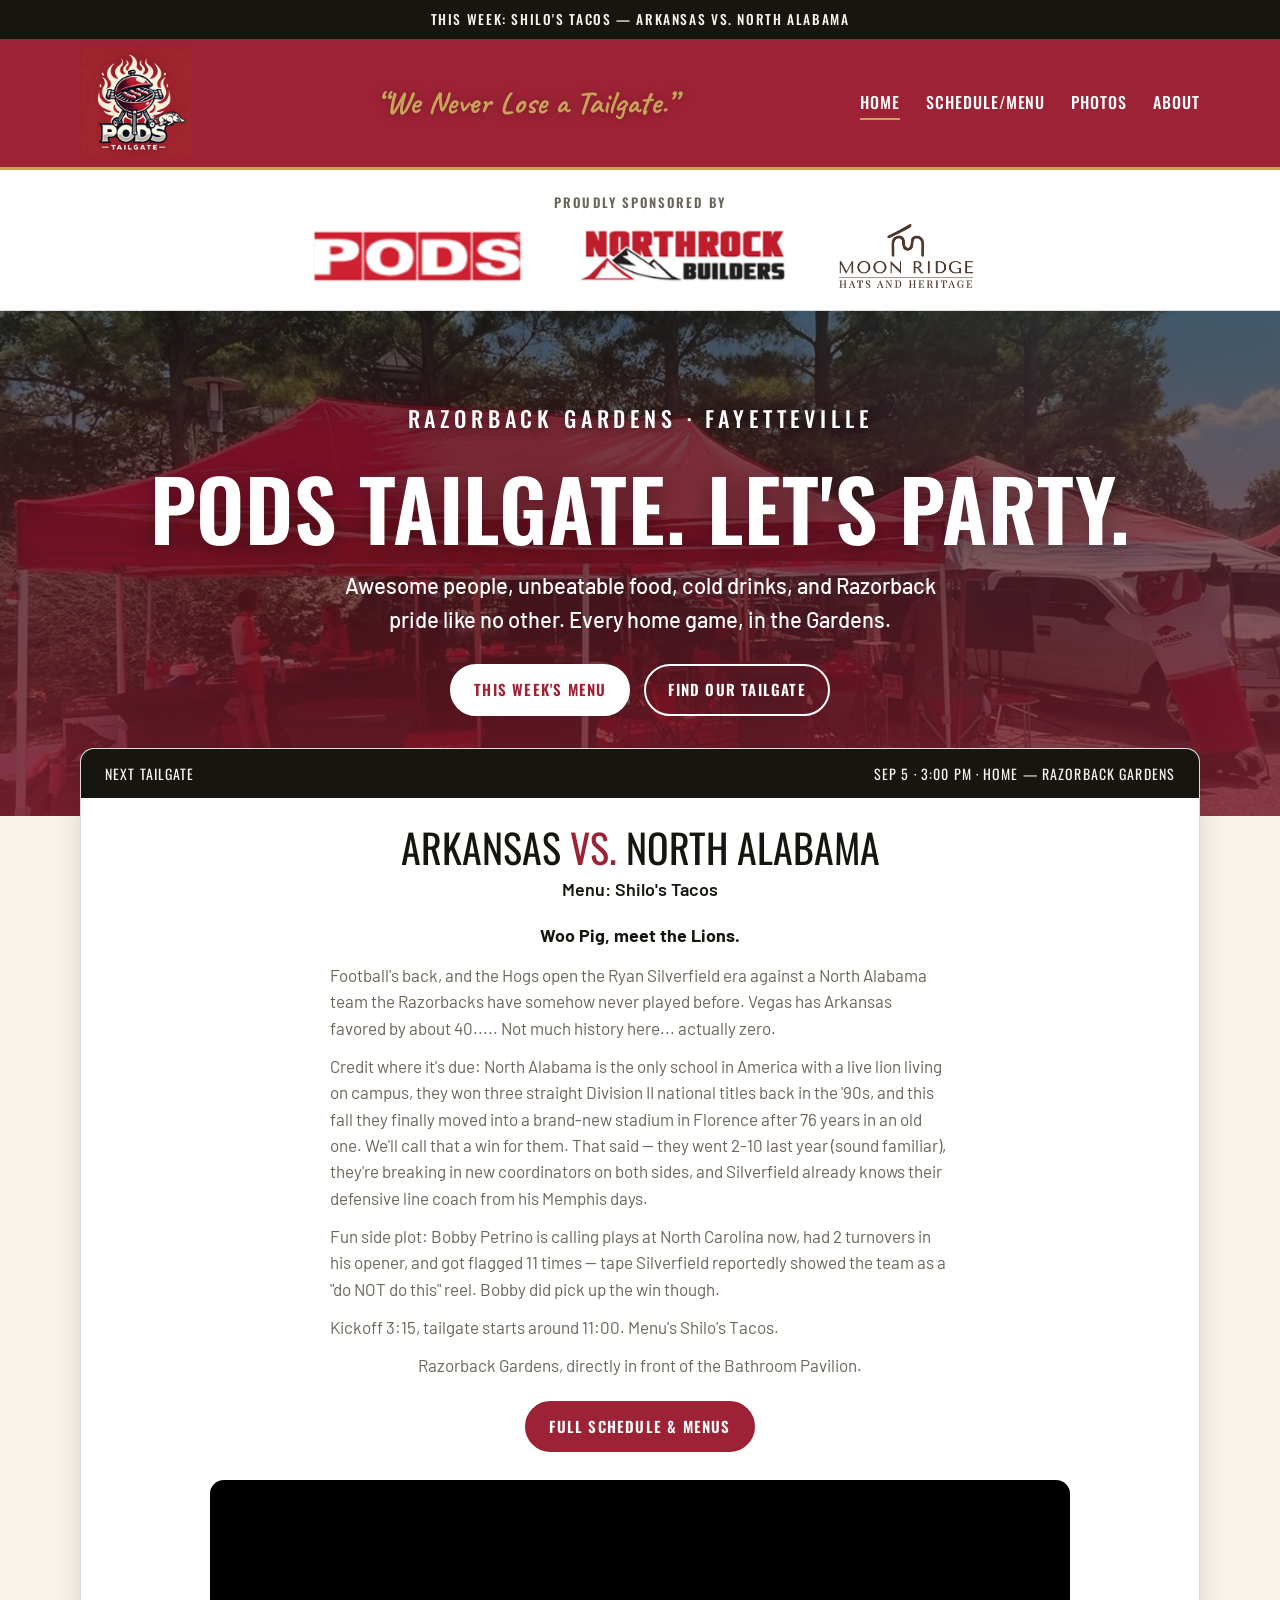
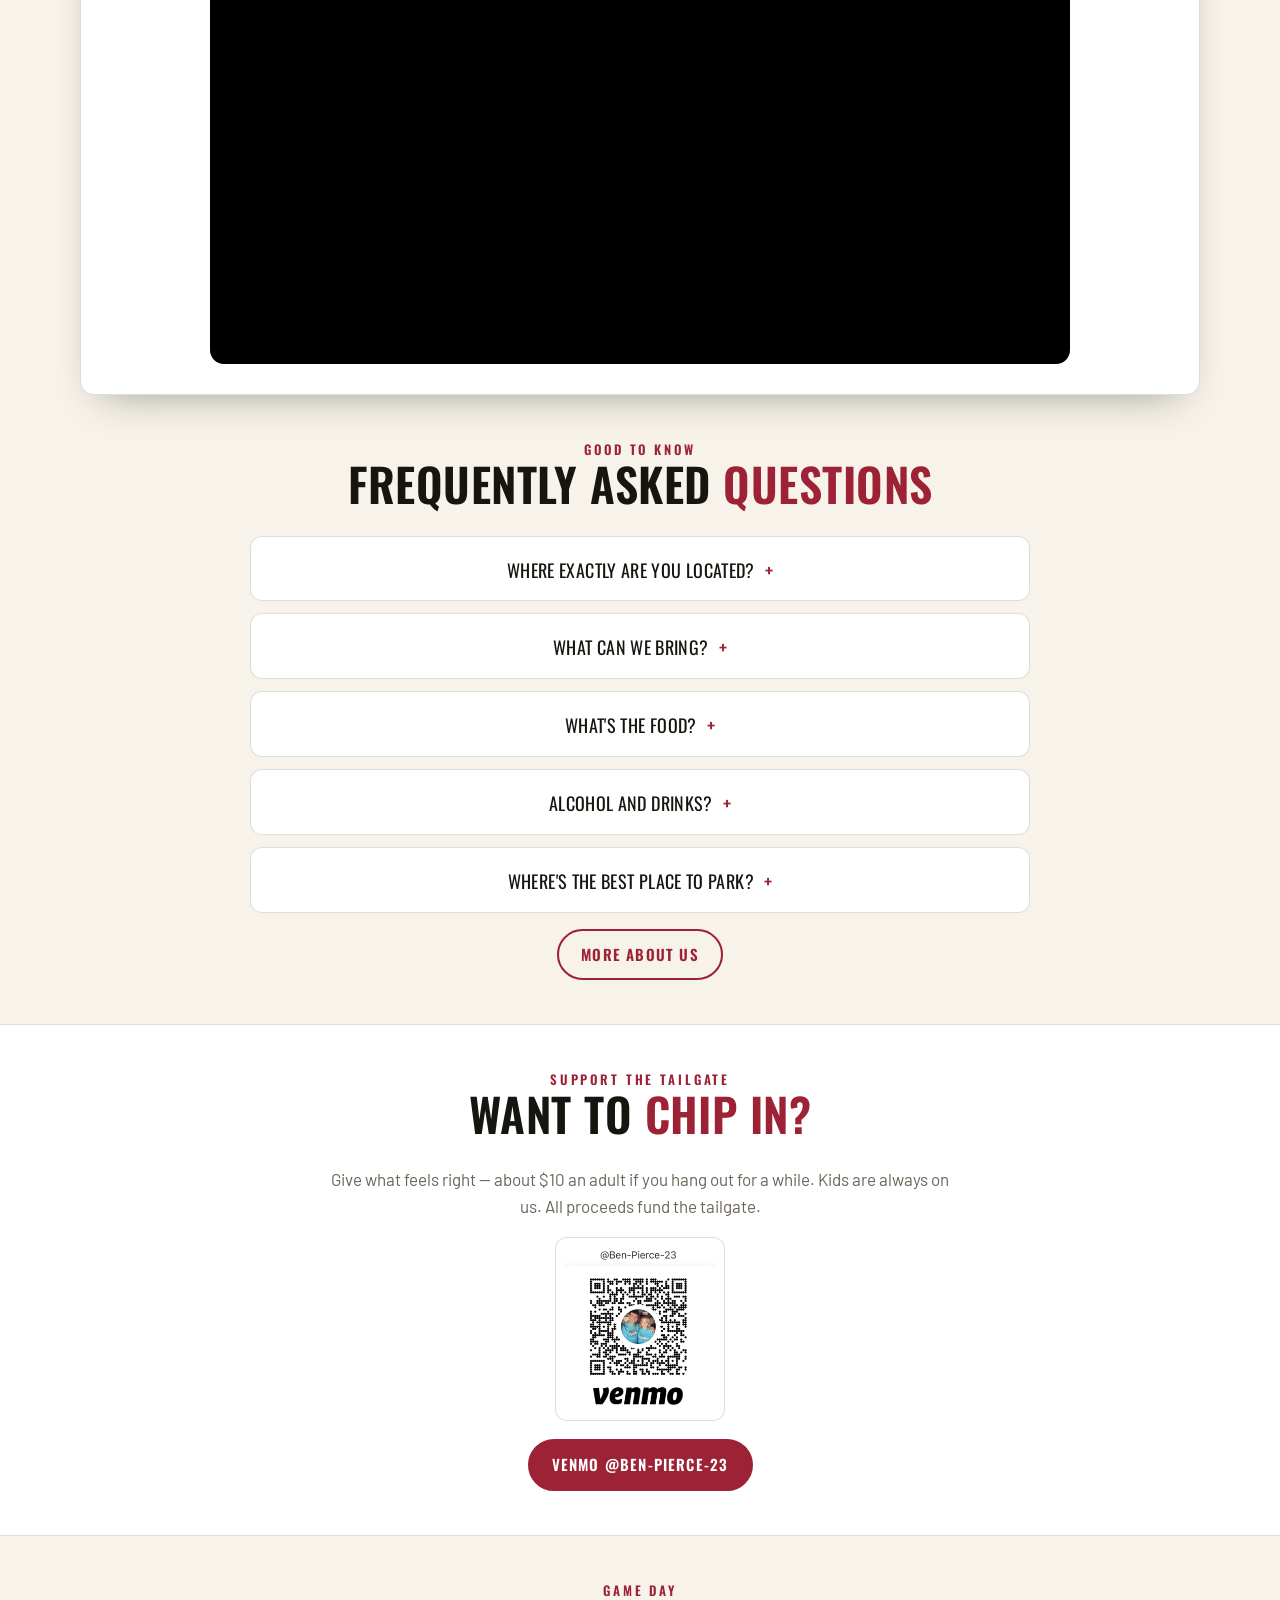
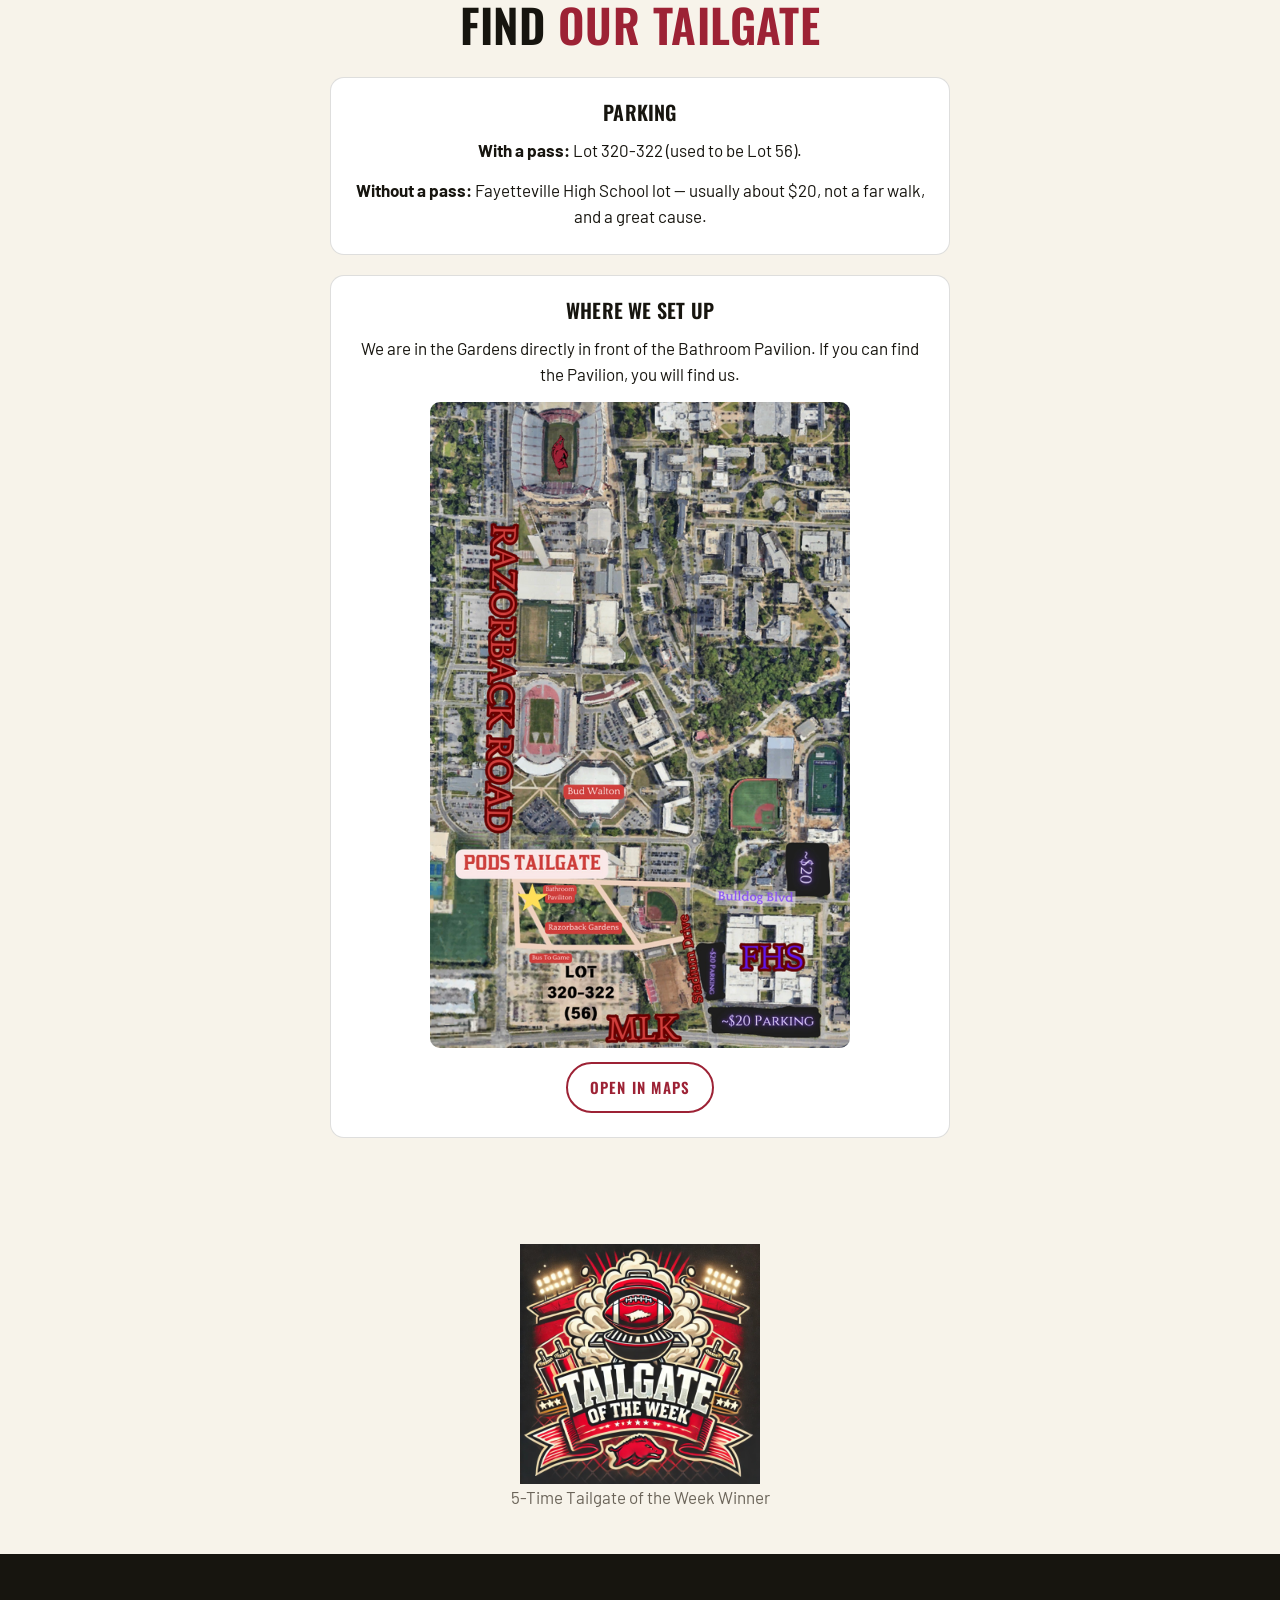
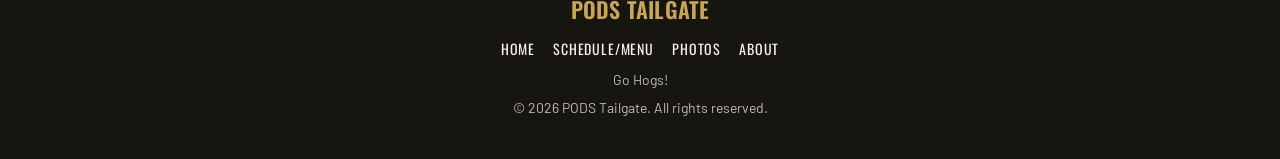
==== index.html @ 1b845c47 "Header slogan, stacked logistics, section reorder, smaller Venmo QR - Add the script-font header slo" ====
<!DOCTYPE html>
<html lang="en">
<head>
  <meta charset="utf-8">
  <meta name="viewport" content="width=device-width, initial-scale=1">
  <title>PODS Tailgate — The ultimate Razorback tailgate in the Gardens</title>
  <meta name="description" content="PODS Tailgate: game-day food, drinks, and Razorback pride in the Razorback Gardens, in front of the Bathroom Pavilion. Find us, see the menu, chip in.">
  <link rel="icon" href="assets/img/logo.webp">
  <meta property="og:title" content="PODS Tailgate">
  <meta property="og:description" content="The ultimate Razorback tailgate in the Gardens.">
  <meta property="og:image" content="assets/img/tailgate-of-the-week.webp">
  <meta property="og:type" content="website">
  <link rel="preconnect" href="https://fonts.googleapis.com">
  <link rel="preconnect" href="https://fonts.gstatic.com" crossorigin>
  <link href="https://fonts.googleapis.com/css2?family=Barlow:wght@400;500;600;700&family=Caveat:wght@600;700&family=Oswald:wght@500;600;700&display=swap" rel="stylesheet">
  <link rel="stylesheet" href="assets/css/site.css">
</head>
<body data-needs="site schedule faq">
  <div class="announce" id="announce"></div>

  <header class="site-header">
    <div class="site-header__inner">
      <a class="brand" href="index.html">
        <img src="assets/img/logo.webp" alt="PODS Tailgate logo">
      </a>
      <p class="header-quote">&ldquo;We Never Lose a Tailgate.&rdquo;</p>
      <button class="nav__toggle" aria-label="Toggle menu" aria-expanded="false">&#9776;</button>
      <nav class="nav">
        <a href="index.html" aria-current="page">Home</a>
        <a href="schedule.html">Schedule/Menu</a>
        <a href="photos.html">Photos</a>
        <a href="about.html">About</a>
      </nav>
    </div>
  </header>

  <div class="sponsorbar" id="sponsorbar"></div>

  <main>
    <section class="hero" id="hero">
      <p class="eyebrow" data-hero="eyebrow">Razorback Gardens &middot; Fayetteville</p>
      <h1 data-hero="title">PODS Tailgate. Let's Party.</h1>
      <p data-hero="text">Awesome people, unbeatable food, cold drinks, and Razorback pride like no other. Every home game, in the Gardens.</p>
      <div class="hero__cta">
        <a class="btn btn--light" href="schedule.html">This week's menu</a>
        <a class="btn btn--ghost" href="#find-us" style="color:#fff;border-color:#fff">Find our tailgate</a>
      </div>
    </section>

    <div class="wrap thisweek">
      <div id="this-week"></div>
    </div>

    <section class="section section--tight">
      <div class="wrap">
        <p class="eyebrow">Good to Know</p>
        <h2 class="section__title">Frequently asked <span>questions</span></h2>
        <div class="faq" id="faq-home"></div>
        <p style="margin-top:16px;text-align:center"><a class="btn btn--ghost" href="about.html">More about us</a></p>
      </div>
    </section>

    <section class="section section--tight" style="background:var(--paper);border-top:1px solid var(--line);border-bottom:1px solid var(--line)">
      <div class="wrap" id="support" style="text-align:center"></div>
    </section>

    <section class="section section--tight" id="find-us">
      <div class="wrap">
        <p class="eyebrow">Game Day</p>
        <h2 class="section__title">Find <span>our tailgate</span></h2>
        <div class="logistics-stack" id="logistics"></div>
      </div>
    </section>

    <section class="section section--tight">
      <div class="wrap award" id="award"></div>
    </section>
  </main>

  <footer class="site-footer">
    <h3>PODS Tailgate</h3>
    <nav>
      <a href="index.html">Home</a>
      <a href="schedule.html">Schedule/Menu</a>
      <a href="photos.html">Photos</a>
      <a href="about.html">About</a>
    </nav>
    <p>Go Hogs!</p>
    <p>&copy; <span data-year></span> PODS Tailgate. All rights reserved.</p>
  </footer>

  <script src="assets/js/site.js"></script>
</body>
</html>
---- assets/css/site.css ----
/* PODS Tailgate — site styles */

:root {
  --cardinal: #9d2235;
  --cardinal-dark: #7a1a29;
  --ink: #17150f;
  --cream: #f7f3ea;
  --paper: #ffffff;
  --muted: #6b6459;
  --line: rgba(23, 21, 15, 0.14);
  --gold: #c8a35a;
  --max: 1120px;
  --radius: 14px;
  --shadow: 0 18px 40px -22px rgba(23, 21, 15, 0.45);
  --font-display: "Oswald", "Arial Narrow", sans-serif;
  --font-body: "Barlow", "Helvetica Neue", Arial, sans-serif;
  --font-script: "Caveat", "Segoe Script", "Comic Sans MS", cursive;
}

*,
*::before,
*::after {
  box-sizing: border-box;
  margin: 0;
  padding: 0;
}

html {
  scroll-behavior: smooth;
  -webkit-text-size-adjust: 100%;
}

body {
  font-family: var(--font-body);
  background: var(--cream);
  color: var(--ink);
  line-height: 1.55;
  font-size: 17px;
}

img {
  max-width: 100%;
  height: auto;
  display: block;
}

a {
  color: var(--cardinal);
  text-decoration: none;
}

a:hover {
  text-decoration: underline;
}

h1,
h2,
h3 {
  font-family: var(--font-display);
  font-weight: 600;
  line-height: 1.06;
  text-transform: uppercase;
  letter-spacing: 0.01em;
}

.wrap {
  width: min(var(--max), calc(100% - 44px));
  margin-inline: auto;
}

.section {
  padding: 68px 0;
}

.section--tight {
  padding: 44px 0;
}

.section--flush-top {
  padding-top: 0;
}

.section__title {
  font-size: clamp(28px, 4.4vw, 46px);
  margin-bottom: 28px;
  text-align: center;
}

.section__title span {
  color: var(--cardinal);
}

.eyebrow {
  display: block;
  font-family: var(--font-display);
  text-transform: uppercase;
  letter-spacing: 0.22em;
  font-size: 13px;
  font-weight: 600;
  color: var(--cardinal);
  text-align: center;
}

/* content that stays left-aligned under a centered header */
.section__lead {
  max-width: 760px;
  margin-inline: auto;
}

.btn {
  display: inline-flex;
  align-items: center;
  gap: 8px;
  font-family: var(--font-display);
  text-transform: uppercase;
  letter-spacing: 0.08em;
  font-weight: 600;
  font-size: 15px;
  padding: 12px 22px;
  border-radius: 999px;
  border: 2px solid var(--cardinal);
  background: var(--cardinal);
  color: #fff;
  cursor: pointer;
  transition: transform 0.12s ease, background 0.12s ease;
}

.btn:hover {
  text-decoration: none;
  transform: translateY(-1px);
  background: var(--cardinal-dark);
  border-color: var(--cardinal-dark);
}

.btn--ghost {
  background: transparent;
  color: var(--cardinal);
}

.btn--ghost:hover {
  background: var(--cardinal);
  color: #fff;
}

.btn--light {
  background: #fff;
  color: var(--cardinal);
  border-color: #fff;
}

/* announcement bar */
.announce {
  background: var(--ink);
  color: var(--cream);
  text-align: center;
  font-family: var(--font-display);
  text-transform: uppercase;
  letter-spacing: 0.12em;
  font-size: 13.5px;
  font-weight: 500;
  padding: 9px 16px;
}

.announce:empty {
  display: none;
}

/* header */
.site-header {
  position: sticky;
  top: 0;
  z-index: 30;
  background: var(--cardinal);
  color: #fff;
  border-bottom: 3px solid var(--gold);
}

.site-header__inner {
  width: min(var(--max), calc(100% - 44px));
  margin-inline: auto;
  display: flex;
  align-items: center;
  justify-content: space-between;
  gap: 16px;
  padding: 8px 0;
}

.brand {
  display: flex;
  align-items: center;
  gap: 12px;
  color: #fff;
}

.brand:hover {
  text-decoration: none;
}

.brand img {
  height: 112px;
  width: auto;
}

.brand span {
  font-family: var(--font-display);
  font-weight: 600;
  font-size: 20px;
  text-transform: uppercase;
  letter-spacing: 0.04em;
}

.header-quote {
  flex: 1 1 0;
  min-width: 0;
  text-align: center;
  font-family: var(--font-script);
  font-weight: 700;
  font-size: clamp(21px, 3vw, 32px);
  line-height: 1.05;
  color: var(--gold);
  text-shadow: 0 1px 8px rgba(0, 0, 0, 0.25);
}

.nav {
  display: flex;
  gap: 26px;
  align-items: center;
}

.nav a {
  color: #fff;
  font-family: var(--font-display);
  text-transform: uppercase;
  letter-spacing: 0.06em;
  font-size: 16px;
  font-weight: 500;
  padding: 4px 0;
  border-bottom: 2px solid transparent;
}

.nav a:hover,
.nav a[aria-current="page"] {
  text-decoration: none;
  border-bottom-color: var(--gold);
}

.nav__toggle {
  display: none;
  background: none;
  border: 0;
  color: #fff;
  font-size: 26px;
  line-height: 1;
  cursor: pointer;
}

/* hero */
.hero {
  position: relative;
  color: #fff;
  text-align: center;
  padding: 90px 22px 100px;
  background:
    linear-gradient(rgba(23, 21, 15, 0.62), rgba(122, 26, 41, 0.82)),
    url("../img/hog-pattern.jpg") center / cover no-repeat;
}

.hero .eyebrow {
  color: #fff;
  text-shadow: 0 2px 10px rgba(0, 0, 0, 0.5);
}

.hero h1 {
  font-size: clamp(38px, 7vw, 84px);
  margin: 14px 0 16px;
  text-shadow: 0 4px 24px rgba(0, 0, 0, 0.35);
}

.hero p {
  font-size: clamp(17px, 2.2vw, 22px);
  max-width: 640px;
  margin: 0 auto 28px;
  font-weight: 500;
}

.hero__cta {
  display: flex;
  gap: 14px;
  justify-content: center;
  flex-wrap: wrap;
}

/* this-week card */
.thisweek {
  margin-top: -68px;
  position: relative;
  z-index: 5;
}

.gamecard {
  background: var(--paper);
  border-radius: var(--radius);
  box-shadow: var(--shadow);
  overflow: hidden;
  border: 1px solid var(--line);
}

.gamecard__top {
  background: var(--ink);
  color: var(--cream);
  padding: 14px 24px;
  display: flex;
  justify-content: space-between;
  align-items: center;
  gap: 12px;
  font-family: var(--font-display);
  text-transform: uppercase;
  letter-spacing: 0.08em;
  font-size: 14px;
}

.gamecard__body {
  padding: 28px 24px 30px;
  display: grid;
  gap: 8px;
  text-align: center;
}

.gamecard__matchup {
  font-family: var(--font-display);
  font-size: clamp(26px, 4.6vw, 40px);
  text-transform: uppercase;
  line-height: 1.05;
}

.gamecard__matchup em {
  color: var(--cardinal);
  font-style: normal;
}

.gamecard__menu {
  font-size: 18px;
  font-weight: 600;
}

.gamecard__menu span {
  color: var(--muted);
  font-weight: 500;
}

.gamecard__preview {
  color: var(--muted);
  max-width: 620px;
  margin: 10px auto 4px;
  text-align: left;
}

.gamecard__preview p + p {
  margin-top: 12px;
}

.gamecard__preview p:first-child {
  text-align: center;
  font-weight: 700;
  font-size: 1.05em;
  color: var(--ink);
}

.gamecard__body .btn {
  margin-top: 14px;
  justify-self: center;
}

.gamecard__body .video-wrap {
  margin-top: 20px;
}

/* generic panels */
.grid-2 {
  display: grid;
  gap: 36px;
  grid-template-columns: 1fr 1fr;
  align-items: start;
}

/* stacked, centered card column (Find Our Tailgate) */
.logistics-stack {
  display: grid;
  gap: 20px;
  max-width: 620px;
  margin-inline: auto;
}

.logistics-stack .card {
  text-align: center;
}

.logistics-stack .card img {
  margin-inline: auto;
  width: min(420px, 100%);
}

.card {
  background: var(--paper);
  border: 1px solid var(--line);
  border-radius: var(--radius);
  padding: 24px;
}

.card h3 {
  font-size: 20px;
  margin-bottom: 8px;
}

.card img {
  border-radius: 10px;
  margin-top: 14px;
}

.muted {
  color: var(--muted);
}

.stack > * + * {
  margin-top: 14px;
}

/* schedule */
.schedule-list {
  display: grid;
  gap: 14px;
}

.game-row {
  display: grid;
  grid-template-columns: 92px 1fr auto;
  gap: 18px;
  align-items: center;
  background: var(--paper);
  border: 1px solid var(--line);
  border-radius: 12px;
  padding: 16px 20px;
}

.game-row--next {
  border-color: var(--cardinal);
  box-shadow: 0 0 0 2px rgba(157, 34, 53, 0.18);
}

.game-row__date {
  font-family: var(--font-display);
  text-transform: uppercase;
  text-align: center;
  line-height: 1;
}

.game-row__date b {
  display: block;
  font-size: 24px;
  color: var(--cardinal);
}

.game-row__date span {
  font-size: 12px;
  letter-spacing: 0.1em;
  color: var(--muted);
}

.game-row__main b {
  font-family: var(--font-display);
  font-size: 20px;
  text-transform: uppercase;
  display: block;
}

.game-row__main span {
  color: var(--muted);
  font-size: 15px;
}

.game-row__tag {
  font-family: var(--font-display);
  text-transform: uppercase;
  font-size: 13px;
  letter-spacing: 0.08em;
  color: var(--muted);
  text-align: right;
}

.game-row__tag a {
  display: inline-block;
  margin-top: 4px;
}

/* faq */
.faq {
  display: grid;
  gap: 12px;
  max-width: 780px;
  margin-inline: auto;
}

.faq details {
  background: var(--paper);
  border: 1px solid var(--line);
  border-radius: 12px;
  padding: 4px 22px 0;
  text-align: center;
}

.faq summary {
  cursor: pointer;
  list-style: none;
  padding: 16px 0;
  font-family: var(--font-display);
  font-size: 18px;
  text-transform: uppercase;
  letter-spacing: 0.02em;
  display: flex;
  justify-content: center;
  align-items: baseline;
  gap: 10px;
}

.faq summary::-webkit-details-marker {
  display: none;
}

.faq summary::after {
  content: "+";
  color: var(--cardinal);
  font-weight: 700;
}

.faq details[open] summary::after {
  content: "\2013";
}

.faq details > p,
.faq details > img {
  padding-bottom: 18px;
}

.faq details > p {
  max-width: 560px;
  margin-inline: auto;
}

.faq details > img {
  border-radius: 10px;
  width: min(360px, 100%);
  margin-inline: auto;
}

/* sponsor bar (site-wide, sits under the header) */
.sponsorbar {
  background: var(--paper);
  border-bottom: 1px solid var(--line);
  display: flex;
  flex-direction: column;
  align-items: center;
  gap: 12px;
  padding: 22px;
}

.sponsorbar__label {
  font-family: var(--font-display);
  text-transform: uppercase;
  letter-spacing: 0.16em;
  font-size: 13px;
  font-weight: 600;
  color: var(--muted);
}

.sponsorbar__logos {
  display: flex;
  flex-wrap: wrap;
  align-items: center;
  justify-content: center;
  gap: 22px 48px;
}

.sponsorbar__item {
  display: inline-flex;
  align-items: center;
}

.sponsorbar__logos img {
  height: 64px;
  max-width: 220px;
  width: auto;
  object-fit: contain;
}

.sponsorbar__name {
  font-family: var(--font-display);
  text-transform: uppercase;
  letter-spacing: 0.04em;
  font-size: 22px;
  font-weight: 600;
  color: var(--ink);
}

@media (max-width: 620px) {
  .sponsorbar__logos {
    gap: 18px 28px;
  }

  .sponsorbar__logos img {
    height: 48px;
    max-width: 150px;
  }

  .sponsorbar__name {
    font-size: 18px;
  }
}

/* video + award */

.video-wrap {
  position: relative;
  width: min(860px, 100%);
  margin: 0 auto;
  aspect-ratio: 16 / 9;
  background: #000;
  border-radius: var(--radius);
  overflow: hidden;
}

.video-wrap iframe {
  position: absolute;
  inset: 0;
  width: 100%;
  height: 100%;
  border: 0;
}

.venmo-qr {
  width: min(170px, 55%);
  margin: 18px auto 0;
  border-radius: 12px;
  background: #fff;
  padding: 8px;
  border: 1px solid var(--line);
}

.award {
  text-align: center;
}

.award img {
  width: min(240px, 60%);
  margin: 18px auto 0;
}

/* photos / galleries */
.gallery-nav {
  display: flex;
  flex-wrap: wrap;
  justify-content: center;
  gap: 10px;
  margin-bottom: 30px;
}

.gallery-nav a {
  font-family: var(--font-display);
  text-transform: uppercase;
  letter-spacing: 0.06em;
  font-size: 14px;
  padding: 8px 16px;
  border: 1px solid var(--line);
  border-radius: 999px;
  color: var(--ink);
}

.gallery-nav a:hover {
  text-decoration: none;
  background: var(--cardinal);
  color: #fff;
  border-color: var(--cardinal);
}

.gallery-group {
  margin-bottom: 56px;
  text-align: center;
}

.gallery-group h2 {
  font-size: clamp(24px, 3.4vw, 34px);
  margin-bottom: 6px;
}

.gallery-group .muted {
  margin-bottom: 20px;
}

.gallery-group .gallery {
  text-align: left;
}

.gallery {
  columns: 4;
  column-gap: 12px;
}

.gallery img {
  width: 100%;
  margin: 0 0 12px;
  border-radius: 8px;
  break-inside: avoid;
  cursor: zoom-in;
  background: rgba(0, 0, 0, 0.05);
}

.lightbox {
  position: fixed;
  inset: 0;
  background: rgba(15, 13, 9, 0.92);
  z-index: 60;
  display: flex;
  align-items: center;
  justify-content: center;
  padding: 20px;
}

.lightbox[hidden] {
  display: none;
}

.lightbox img {
  max-width: min(1100px, 94vw);
  max-height: 90vh;
  border-radius: 8px;
}

.lightbox button {
  position: absolute;
  background: none;
  border: 0;
  color: #fff;
  font-size: 40px;
  cursor: pointer;
  line-height: 1;
  padding: 12px;
}

.lightbox__close {
  top: 6px;
  right: 10px;
}

.lightbox__prev {
  left: 6px;
  top: 50%;
  transform: translateY(-50%);
}

.lightbox__next {
  right: 6px;
  top: 50%;
  transform: translateY(-50%);
}

/* page hero (interior) */
.page-hero {
  background: var(--cardinal);
  color: #fff;
  padding: 54px 22px;
  text-align: center;
}

.page-hero h1 {
  font-size: clamp(32px, 5.5vw, 58px);
}

.page-hero p {
  max-width: 620px;
  margin: 10px auto 0;
  font-weight: 500;
}

/* footer */
.site-footer {
  background: var(--ink);
  color: var(--cream);
  text-align: center;
  padding: 44px 0 40px;
}

.site-footer h3 {
  font-size: 22px;
  color: var(--gold);
}

.site-footer p {
  font-size: 14px;
  margin-top: 6px;
  color: rgba(247, 243, 234, 0.75);
}

.site-footer nav {
  margin: 16px 0 10px;
  display: flex;
  gap: 18px;
  justify-content: center;
  flex-wrap: wrap;
}

.site-footer nav a {
  color: var(--cream);
  font-family: var(--font-display);
  text-transform: uppercase;
  font-size: 14px;
  letter-spacing: 0.06em;
}

/* responsive */
@media (max-width: 900px) {
  .gallery {
    columns: 3;
  }
}

@media (max-width: 760px) {
  .site-header__inner {
    flex-wrap: wrap;
  }

  .brand img {
    height: 90px;
  }

  .nav {
    display: none;
    width: 100%;
    flex-direction: column;
    align-items: flex-start;
    gap: 4px;
    padding-bottom: 12px;
  }

  .nav.open {
    display: flex;
  }

  .nav__toggle {
    display: block;
  }

  .grid-2 {
    grid-template-columns: 1fr;
  }

  .gallery {
    columns: 2;
  }

  .game-row {
    grid-template-columns: 72px 1fr;
  }

  .game-row__tag {
    grid-column: 2;
    text-align: left;
  }

  .section {
    padding: 48px 0;
  }

  .section--tight {
    padding: 34px 0;
  }

  .section--flush-top {
    padding-top: 0;
  }
}

@media (max-width: 460px) {
  .gallery {
    columns: 1;
  }
}
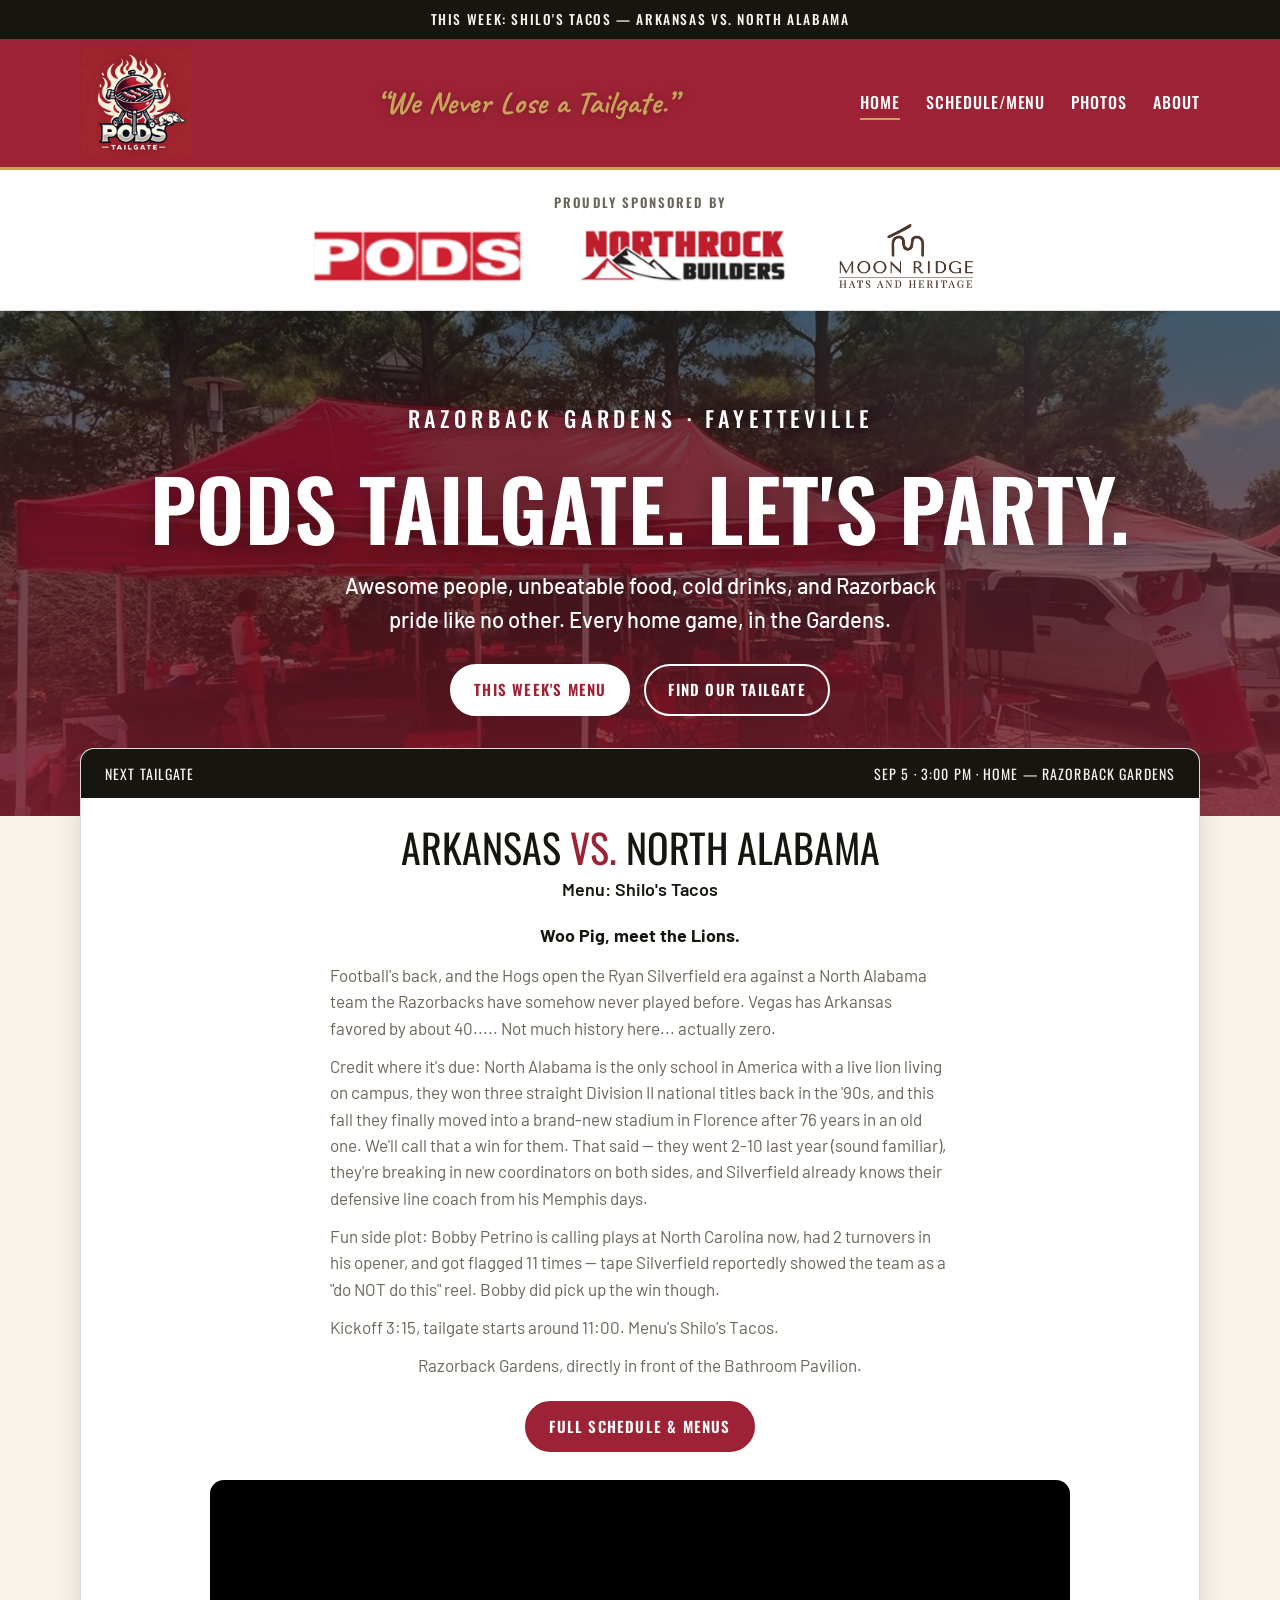
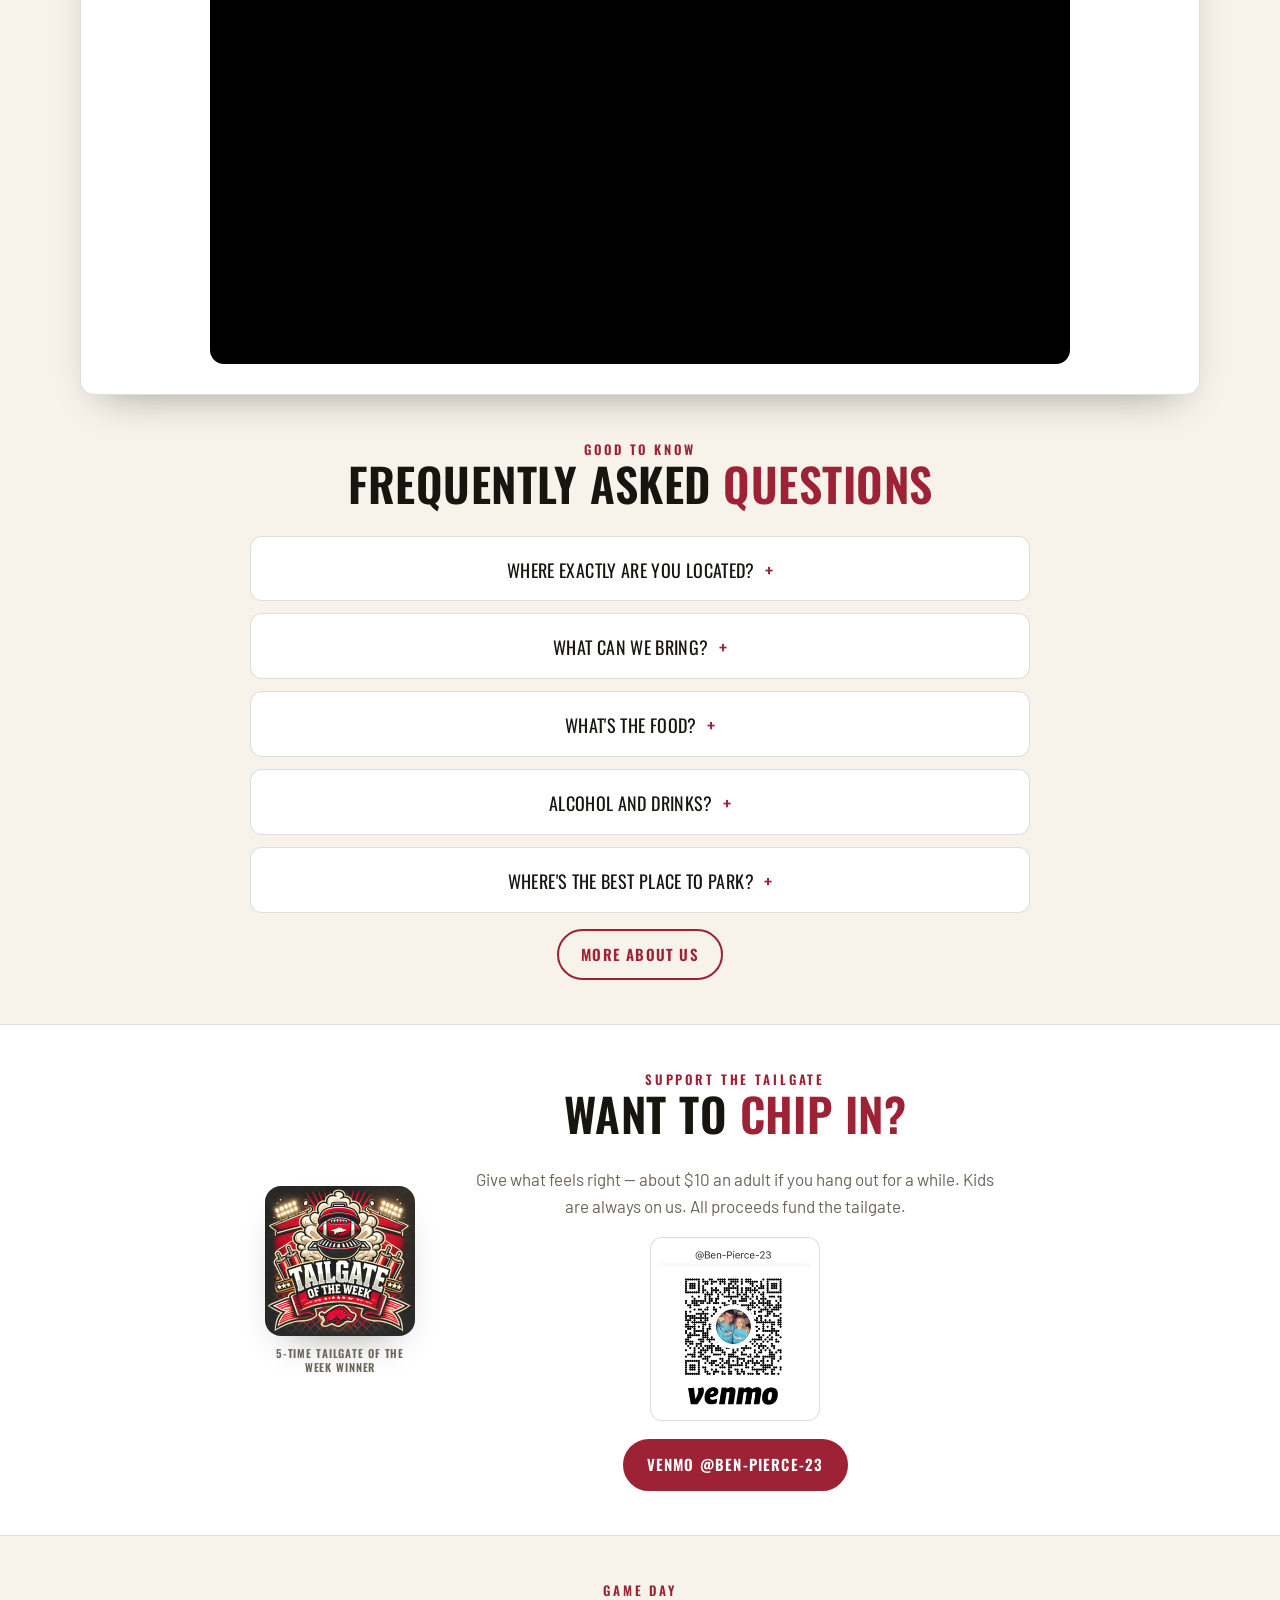
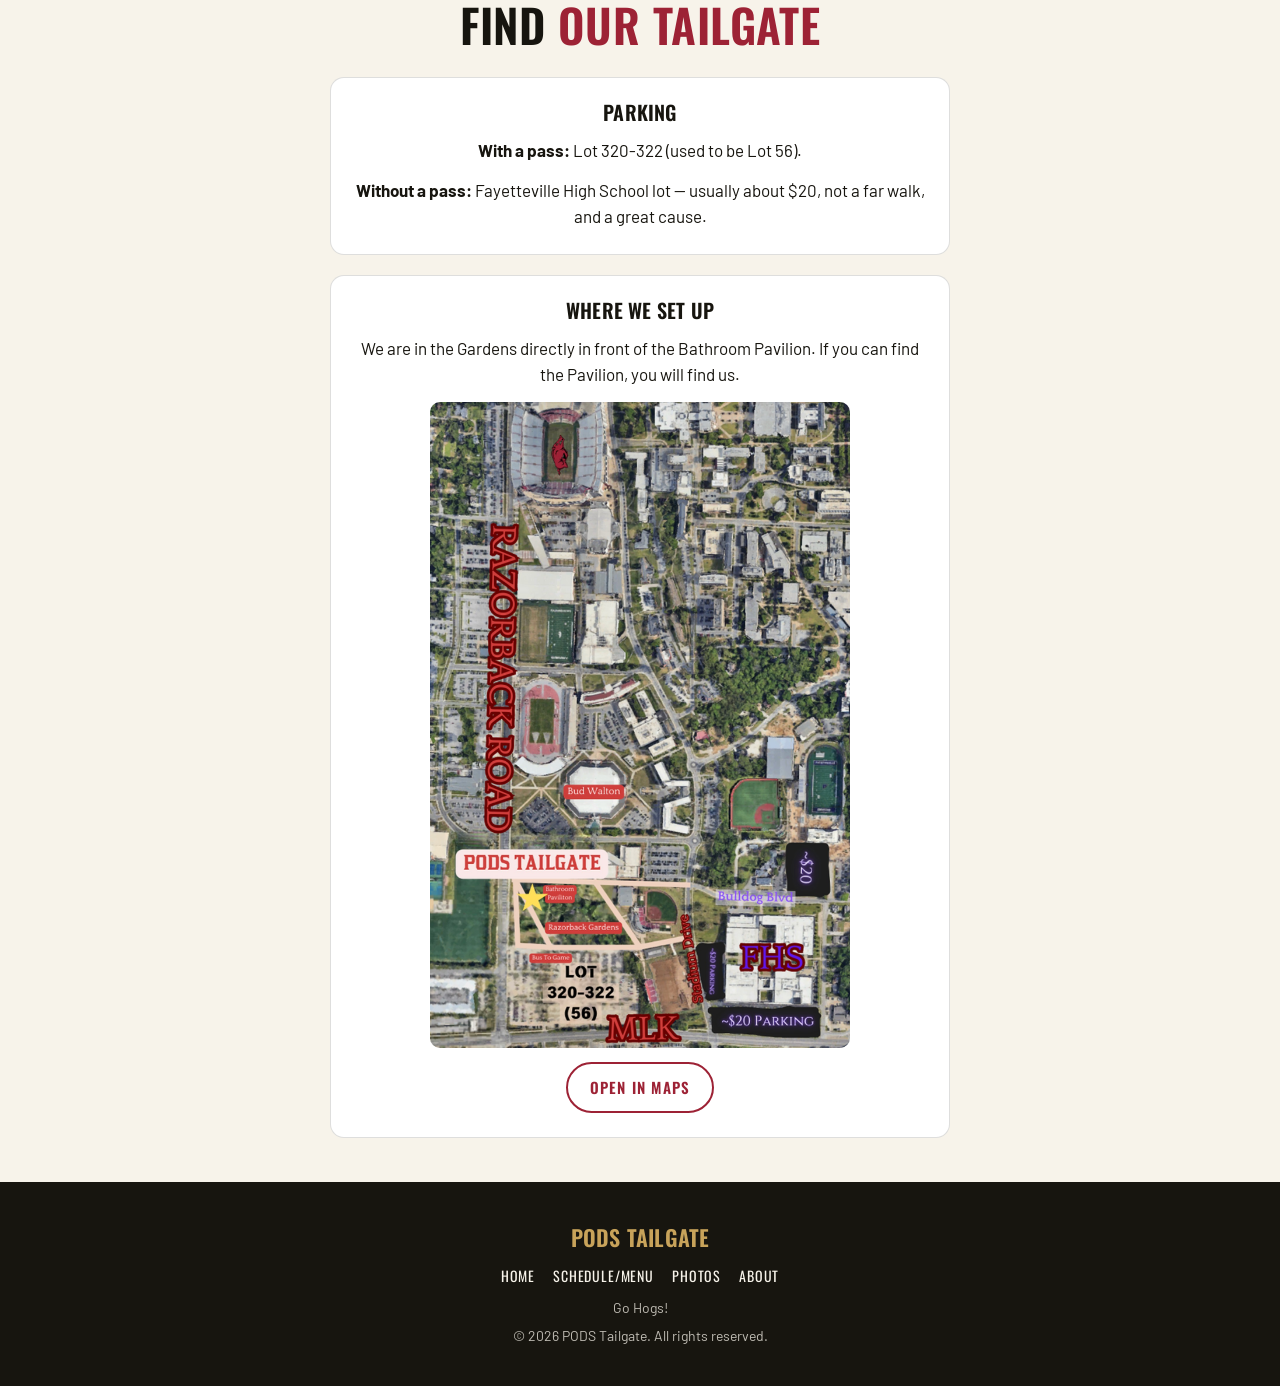
==== commit 08ed7cde: "Fold the Tailgate-of-the-Week badge into the "Want to Chip In?" section - Render the award as a smal" ====
--- a/index.html
+++ b/index.html
@@ -71,10 +71,6 @@
         <div class="logistics-stack" id="logistics"></div>
       </div>
     </section>
-
-    <section class="section section--tight">
-      <div class="wrap award" id="award"></div>
-    </section>
   </main>
 
   <footer class="site-footer">
--- a/assets/css/site.css
+++ b/assets/css/site.css
@@ -645,13 +645,46 @@
   border: 1px solid var(--line);
 }
 
-.award {
-  text-align: center;
-}
-
-.award img {
-  width: min(240px, 60%);
-  margin: 18px auto 0;
+/* support section: badge beside the "Want to Chip In?" content */
+.support-layout {
+  display: flex;
+  flex-wrap: wrap;
+  align-items: center;
+  justify-content: center;
+  gap: 40px;
+}
+
+.support-main {
+  max-width: 560px;
+}
+
+.support-badge {
+  flex-shrink: 0;
+  width: 150px;
+}
+
+.support-badge img {
+  width: 150px;
+  border-radius: 16px;
+  box-shadow: var(--shadow);
+}
+
+.support-badge figcaption {
+  margin-top: 10px;
+  font-family: var(--font-display);
+  text-transform: uppercase;
+  font-size: 11px;
+  font-weight: 600;
+  letter-spacing: 0.08em;
+  line-height: 1.3;
+  color: var(--muted);
+}
+
+@media (max-width: 620px) {
+  .support-badge,
+  .support-badge img {
+    width: 120px;
+  }
 }
 
 /* photos / galleries */
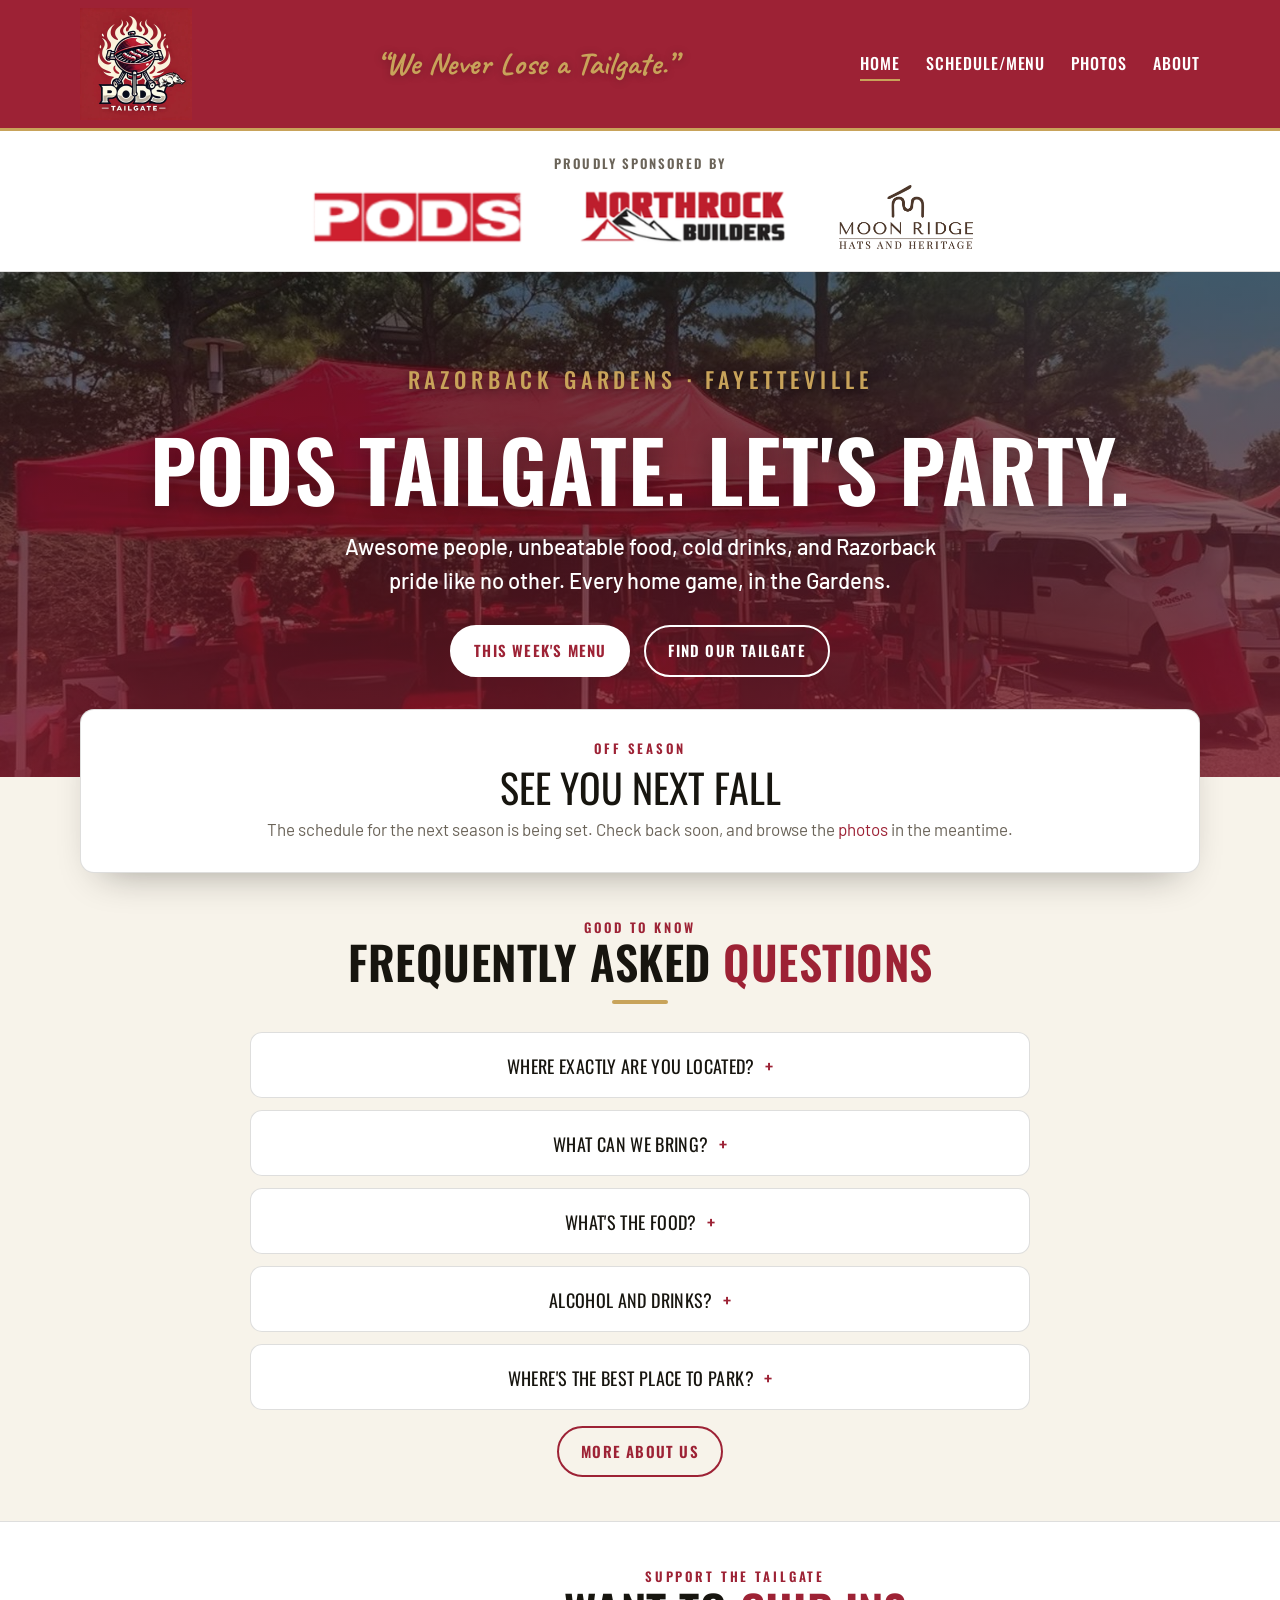
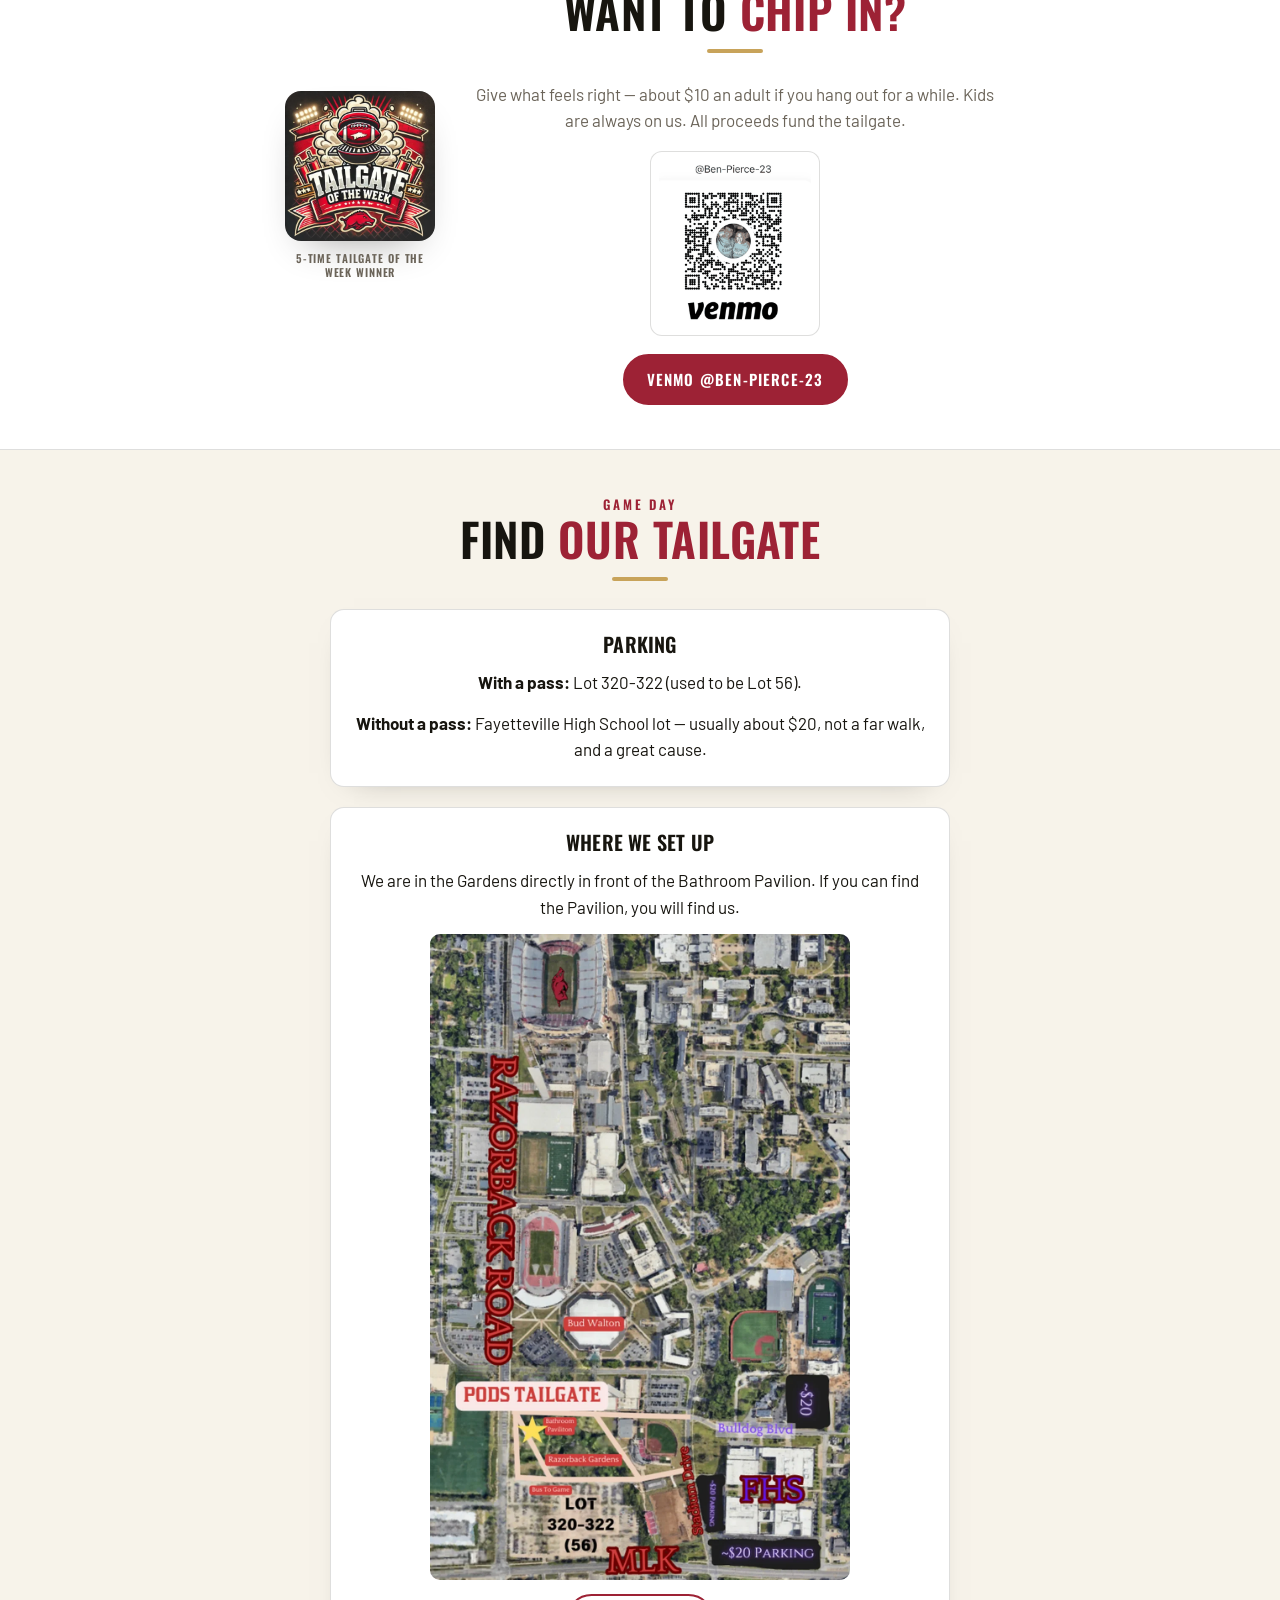
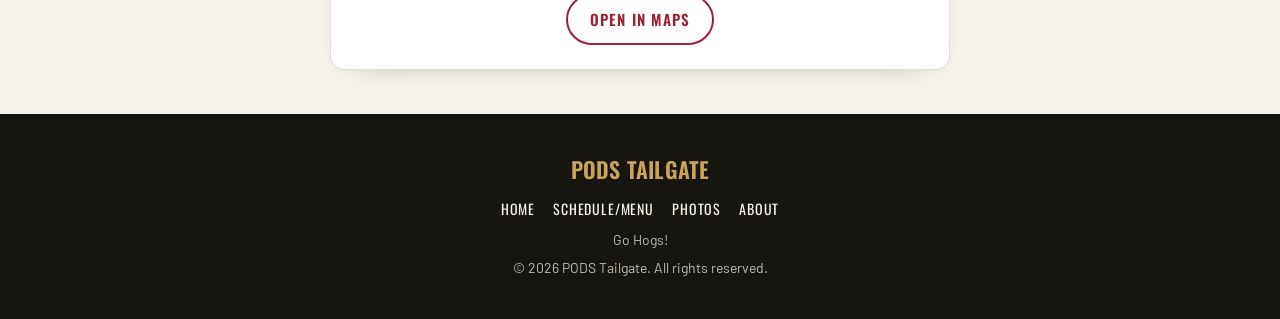
==== commit 04e37cda: "Accessibility, perf, and polish pass Accessibility: - Add focus-visible outlines site-wide (gold on " ====
--- a/index.html
+++ b/index.html
@@ -3,13 +3,16 @@
 <head>
   <meta charset="utf-8">
   <meta name="viewport" content="width=device-width, initial-scale=1">
+  <meta name="theme-color" content="#9d2235">
   <title>PODS Tailgate — The ultimate Razorback tailgate in the Gardens</title>
   <meta name="description" content="PODS Tailgate: game-day food, drinks, and Razorback pride in the Razorback Gardens, in front of the Bathroom Pavilion. Find us, see the menu, chip in.">
   <link rel="icon" href="assets/img/logo.webp">
   <meta property="og:title" content="PODS Tailgate">
   <meta property="og:description" content="The ultimate Razorback tailgate in the Gardens.">
-  <meta property="og:image" content="assets/img/tailgate-of-the-week.webp">
+  <meta property="og:image" content="https://podstailgate.com/assets/img/tailgate-of-the-week.webp">
+  <meta property="og:url" content="https://podstailgate.com/">
   <meta property="og:type" content="website">
+  <meta name="twitter:card" content="summary">
   <link rel="preconnect" href="https://fonts.googleapis.com">
   <link rel="preconnect" href="https://fonts.gstatic.com" crossorigin>
   <link href="https://fonts.googleapis.com/css2?family=Barlow:wght@400;500;600;700&family=Caveat:wght@600;700&family=Oswald:wght@500;600;700&display=swap" rel="stylesheet">
@@ -24,8 +27,8 @@
         <img src="assets/img/logo.webp" alt="PODS Tailgate logo">
       </a>
       <p class="header-quote">&ldquo;We Never Lose a Tailgate.&rdquo;</p>
-      <button class="nav__toggle" aria-label="Toggle menu" aria-expanded="false">&#9776;</button>
-      <nav class="nav">
+      <button class="nav__toggle" aria-label="Menu" aria-expanded="false" aria-controls="site-nav">&#9776;</button>
+      <nav class="nav" id="site-nav" aria-label="Primary">
         <a href="index.html" aria-current="page">Home</a>
         <a href="schedule.html">Schedule/Menu</a>
         <a href="photos.html">Photos</a>
@@ -43,7 +46,7 @@
       <p data-hero="text">Awesome people, unbeatable food, cold drinks, and Razorback pride like no other. Every home game, in the Gardens.</p>
       <div class="hero__cta">
         <a class="btn btn--light" href="schedule.html">This week's menu</a>
-        <a class="btn btn--ghost" href="#find-us" style="color:#fff;border-color:#fff">Find our tailgate</a>
+        <a class="btn btn--ghost-light" href="#find-us">Find our tailgate</a>
       </div>
     </section>
 
@@ -60,7 +63,7 @@
       </div>
     </section>
 
-    <section class="section section--tight" style="background:var(--paper);border-top:1px solid var(--line);border-bottom:1px solid var(--line)">
+    <section class="section section--tight section--paper">
       <div class="wrap" id="support" style="text-align:center"></div>
     </section>
 
@@ -75,7 +78,7 @@
 
   <footer class="site-footer">
     <h3>PODS Tailgate</h3>
-    <nav>
+    <nav aria-label="Footer">
       <a href="index.html">Home</a>
       <a href="schedule.html">Schedule/Menu</a>
       <a href="photos.html">Photos</a>
--- a/assets/css/site.css
+++ b/assets/css/site.css
@@ -26,8 +26,38 @@
 }
 
 html {
-  scroll-behavior: smooth;
   -webkit-text-size-adjust: 100%;
+}
+
+@media (prefers-reduced-motion: no-preference) {
+  html {
+    scroll-behavior: smooth;
+  }
+}
+
+/* keep anchor targets clear of the sticky header */
+.section,
+.thisweek,
+.gallery-group {
+  scroll-margin-top: 150px;
+}
+
+/* keyboard focus */
+a:focus-visible,
+button:focus-visible,
+summary:focus-visible,
+[tabindex]:focus-visible {
+  outline: 3px solid var(--cardinal);
+  outline-offset: 3px;
+}
+
+.site-header :focus-visible,
+.hero :focus-visible,
+.page-hero :focus-visible,
+.site-footer :focus-visible,
+.gamecard__top :focus-visible,
+.lightbox :focus-visible {
+  outline-color: var(--gold);
 }
 
 body {
@@ -80,10 +110,26 @@
   padding-top: 0;
 }
 
+.section--paper {
+  background: var(--paper);
+  border-top: 1px solid var(--line);
+  border-bottom: 1px solid var(--line);
+}
+
 .section__title {
   font-size: clamp(28px, 4.4vw, 46px);
   margin-bottom: 28px;
   text-align: center;
+}
+
+.section__title::after {
+  content: "";
+  display: block;
+  width: 56px;
+  height: 4px;
+  margin: 14px auto 0;
+  border-radius: 2px;
+  background: var(--gold);
 }
 
 .section__title span {
@@ -99,12 +145,6 @@
   font-weight: 600;
   color: var(--cardinal);
   text-align: center;
-}
-
-/* content that stays left-aligned under a centered header */
-.section__lead {
-  max-width: 760px;
-  margin-inline: auto;
 }
 
 .btn {
@@ -148,6 +188,37 @@
   border-color: #fff;
 }
 
+.btn--ghost-light {
+  background: transparent;
+  color: #fff;
+  border-color: #fff;
+}
+
+.btn--ghost-light:hover {
+  background: #fff;
+  color: var(--cardinal);
+  border-color: #fff;
+}
+
+.pill {
+  display: inline-block;
+  font-family: var(--font-display);
+  text-transform: uppercase;
+  letter-spacing: 0.1em;
+  font-size: 12px;
+  font-weight: 600;
+  line-height: 1;
+  padding: 6px 12px;
+  border-radius: 999px;
+  background: var(--cardinal);
+  color: #fff;
+}
+
+.pill--gold {
+  background: var(--gold);
+  color: var(--ink);
+}
+
 /* announcement bar */
 .announce {
   background: var(--ink);
@@ -161,8 +232,39 @@
   padding: 9px 16px;
 }
 
+.announce::before {
+  content: "";
+  display: inline-block;
+  width: 8px;
+  height: 8px;
+  margin: 0 10px 2px 0;
+  border-radius: 50%;
+  background: var(--gold);
+  vertical-align: middle;
+  animation: announce-pulse 1.8s ease-in-out infinite;
+}
+
 .announce:empty {
   display: none;
+}
+
+@keyframes announce-pulse {
+  0%,
+  100% {
+    opacity: 1;
+    transform: scale(1);
+  }
+
+  50% {
+    opacity: 0.45;
+    transform: scale(0.7);
+  }
+}
+
+@media (prefers-reduced-motion: reduce) {
+  .announce::before {
+    animation: none;
+  }
 }
 
 /* header */
@@ -201,14 +303,6 @@
   width: auto;
 }
 
-.brand span {
-  font-family: var(--font-display);
-  font-weight: 600;
-  font-size: 20px;
-  text-transform: uppercase;
-  letter-spacing: 0.04em;
-}
-
 .header-quote {
   flex: 1 1 0;
   min-width: 0;
@@ -252,6 +346,11 @@
   font-size: 26px;
   line-height: 1;
   cursor: pointer;
+  min-width: 44px;
+  min-height: 44px;
+  padding: 8px;
+  margin-right: -8px;
+  border-radius: 8px;
 }
 
 /* hero */
@@ -266,7 +365,7 @@
 }
 
 .hero .eyebrow {
-  color: #fff;
+  color: var(--gold);
   text-shadow: 0 2px 10px rgba(0, 0, 0, 0.5);
 }
 
@@ -319,6 +418,20 @@
   font-size: 14px;
 }
 
+.gamecard__top span:first-child {
+  color: var(--gold);
+  font-weight: 600;
+  white-space: nowrap;
+}
+
+@media (max-width: 620px) {
+  .gamecard__top {
+    flex-direction: column;
+    gap: 4px;
+    text-align: center;
+  }
+}
+
 .gamecard__body {
   padding: 28px 24px 30px;
   display: grid;
@@ -371,16 +484,13 @@
   justify-self: center;
 }
 
+.gamecard__body .pill {
+  justify-self: center;
+  margin-bottom: 6px;
+}
+
 .gamecard__body .video-wrap {
   margin-top: 20px;
-}
-
-/* generic panels */
-.grid-2 {
-  display: grid;
-  gap: 36px;
-  grid-template-columns: 1fr 1fr;
-  align-items: start;
 }
 
 /* stacked, centered card column (Find Our Tailgate) */
@@ -405,6 +515,7 @@
   border: 1px solid var(--line);
   border-radius: var(--radius);
   padding: 24px;
+  box-shadow: 0 10px 30px -24px rgba(23, 21, 15, 0.5);
 }
 
 .card h3 {
@@ -447,6 +558,14 @@
   box-shadow: 0 0 0 2px rgba(157, 34, 53, 0.18);
 }
 
+.game-row--past {
+  opacity: 0.72;
+}
+
+.game-row__tag .pill {
+  margin-bottom: 2px;
+}
+
 .game-row__date {
   font-family: var(--font-display);
   text-transform: uppercase;
@@ -583,6 +702,12 @@
 .sponsorbar__item {
   display: inline-flex;
   align-items: center;
+  transition: transform 0.15s ease;
+}
+
+.sponsorbar__item:hover {
+  transform: translateY(-2px);
+  text-decoration: none;
 }
 
 .sponsorbar__logos img {
@@ -744,6 +869,13 @@
   break-inside: avoid;
   cursor: zoom-in;
   background: rgba(0, 0, 0, 0.05);
+  transition: transform 0.15s ease, box-shadow 0.15s ease;
+}
+
+.gallery img:hover,
+.gallery img:focus-visible {
+  transform: scale(1.02);
+  box-shadow: var(--shadow);
 }
 
 .lightbox {
@@ -797,7 +929,9 @@
 
 /* page hero (interior) */
 .page-hero {
-  background: var(--cardinal);
+  background:
+    linear-gradient(rgba(23, 21, 15, 0.55), rgba(122, 26, 41, 0.86)),
+    url("../img/hog-pattern.jpg") center / cover no-repeat;
   color: #fff;
   padding: 54px 22px;
   text-align: center;
@@ -805,6 +939,7 @@
 
 .page-hero h1 {
   font-size: clamp(32px, 5.5vw, 58px);
+  text-shadow: 0 4px 24px rgba(0, 0, 0, 0.35);
 }
 
 .page-hero p {
@@ -881,10 +1016,6 @@
     display: block;
   }
 
-  .grid-2 {
-    grid-template-columns: 1fr;
-  }
-
   .gallery {
     columns: 2;
   }
@@ -905,10 +1036,6 @@
   .section--tight {
     padding: 34px 0;
   }
-
-  .section--flush-top {
-    padding-top: 0;
-  }
 }
 
 @media (max-width: 460px) {
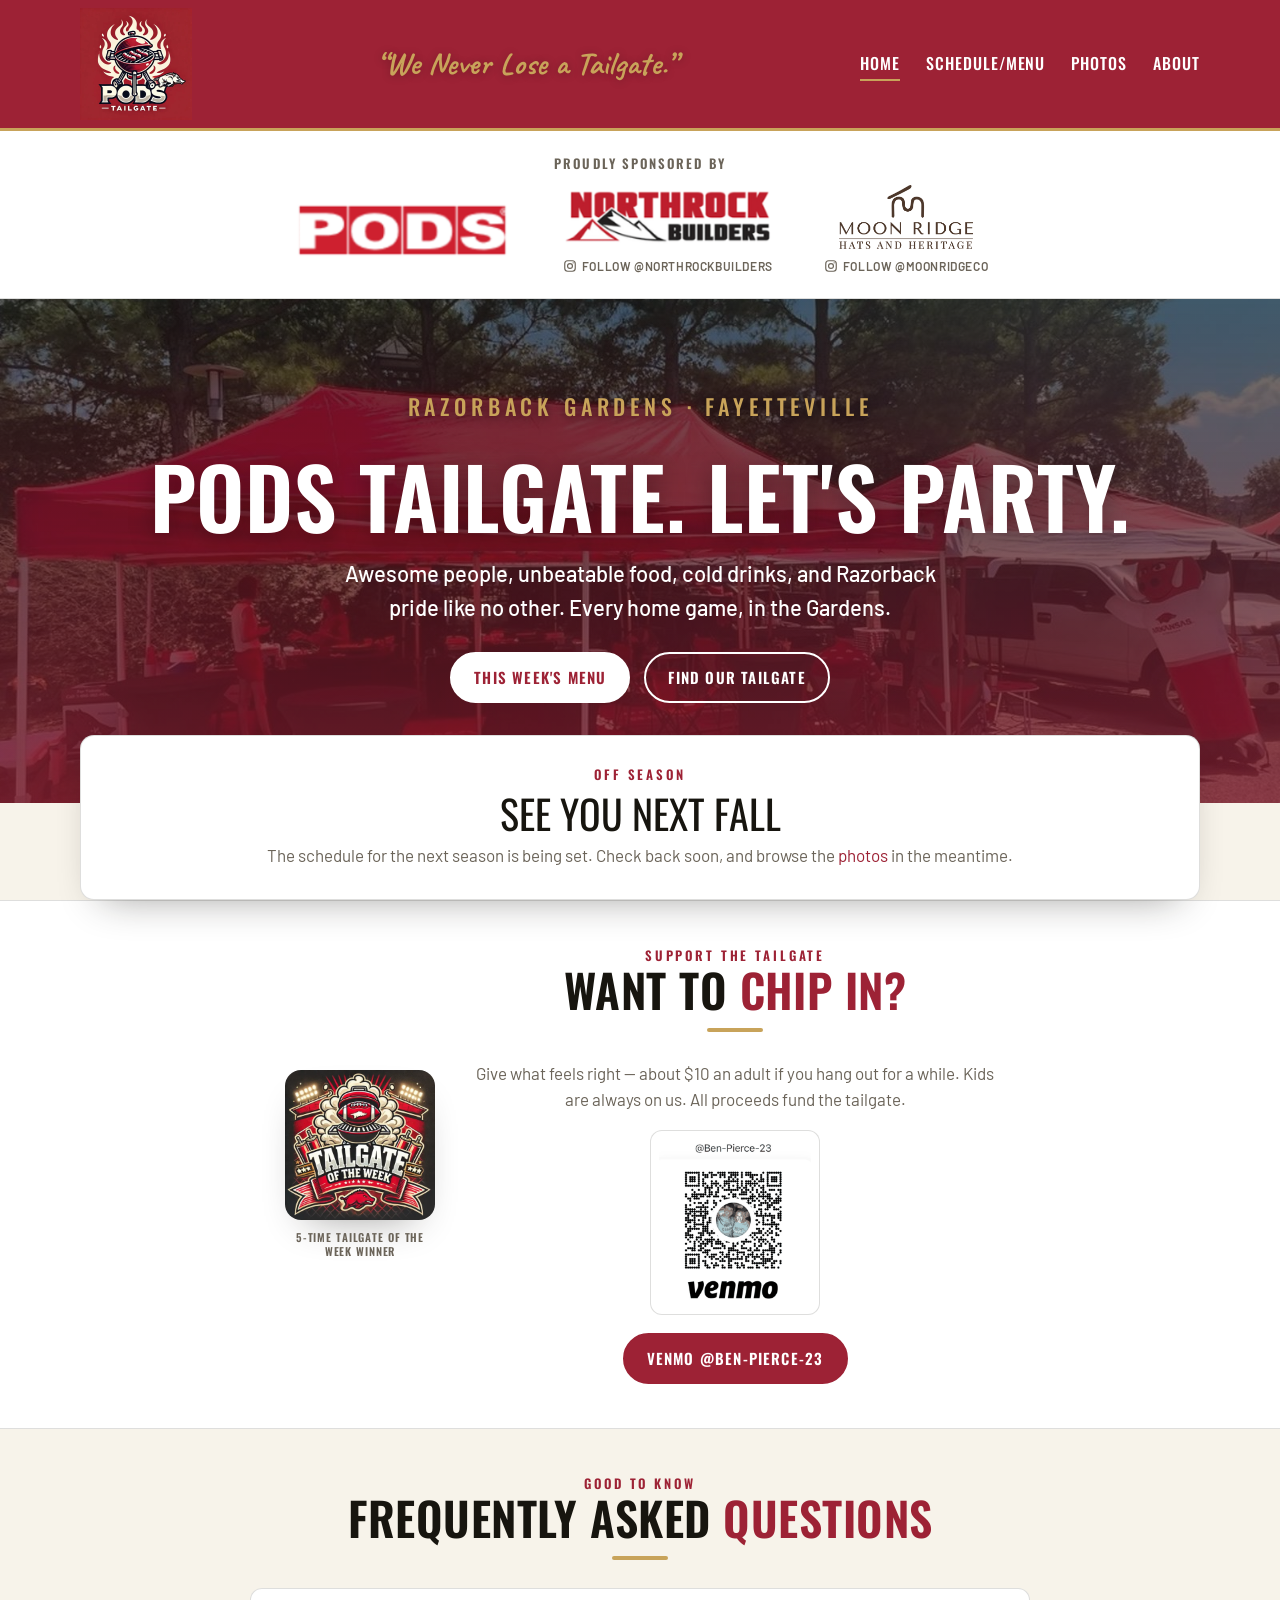
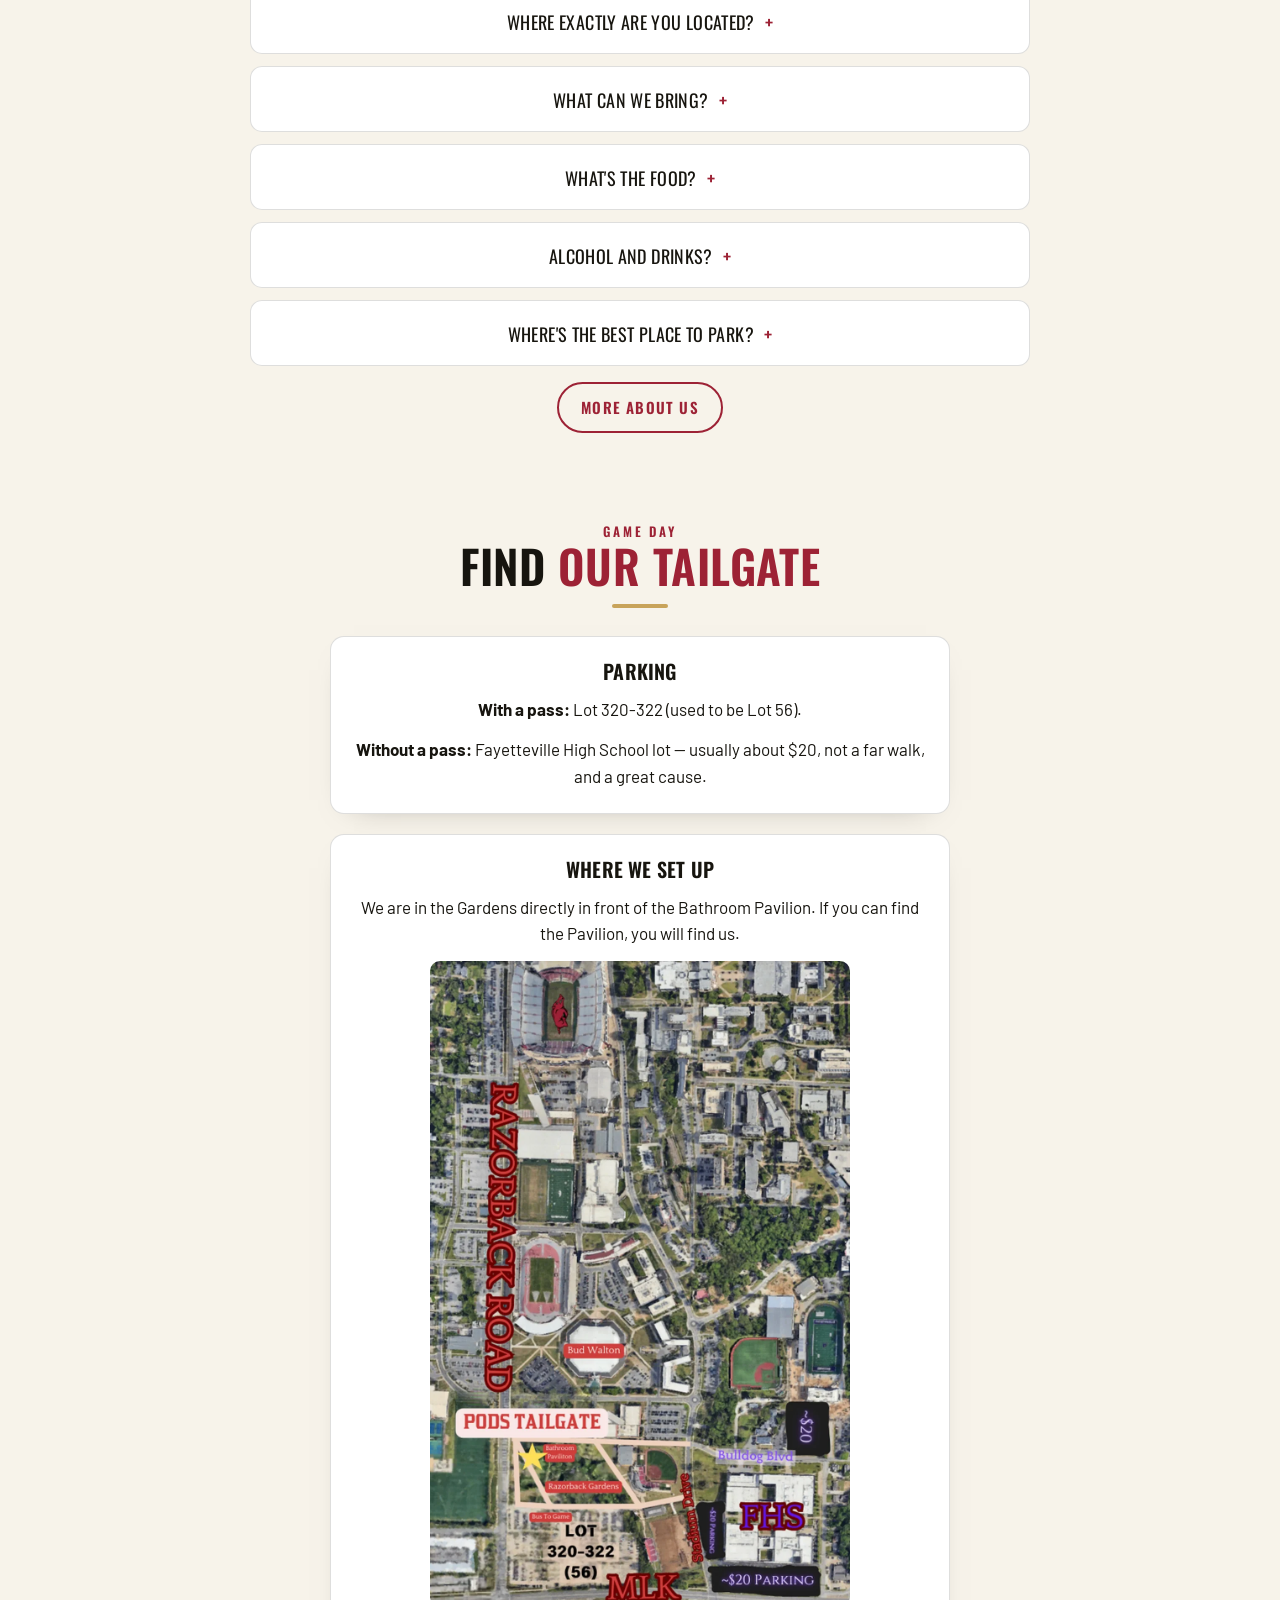
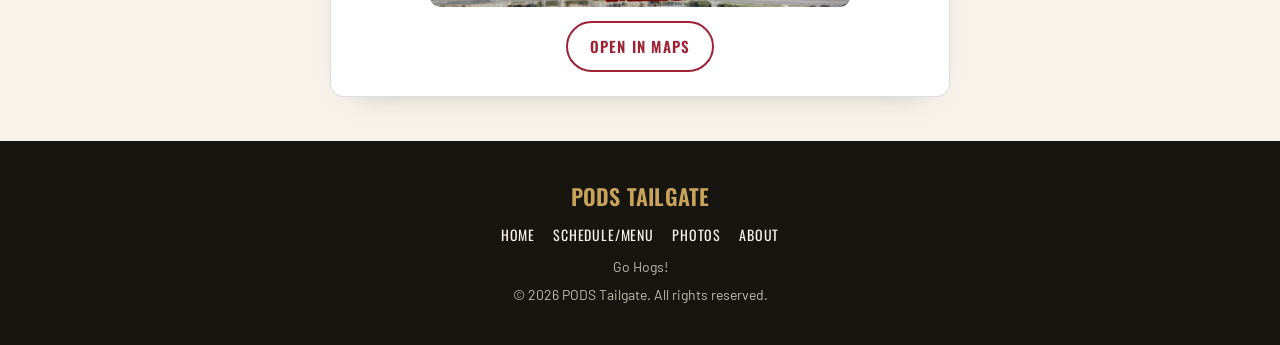
==== commit fe7e7bcf: "Home: move "Want to Chip In?" above the FAQ Co-Authored-By: Claude Sonnet 5 <noreply@anthropic.com>" ====
--- a/index.html
+++ b/index.html
@@ -54,6 +54,10 @@
       <div id="this-week"></div>
     </div>
 
+    <section class="section section--tight section--paper">
+      <div class="wrap" id="support" style="text-align:center"></div>
+    </section>
+
     <section class="section section--tight">
       <div class="wrap">
         <p class="eyebrow">Good to Know</p>
@@ -61,10 +65,6 @@
         <div class="faq" id="faq-home"></div>
         <p style="margin-top:16px;text-align:center"><a class="btn btn--ghost" href="about.html">More about us</a></p>
       </div>
-    </section>
-
-    <section class="section section--tight section--paper">
-      <div class="wrap" id="support" style="text-align:center"></div>
     </section>
 
     <section class="section section--tight" id="find-us">
--- a/assets/css/site.css
+++ b/assets/css/site.css
@@ -700,12 +700,20 @@
 }
 
 .sponsorbar__item {
+  display: flex;
+  flex-direction: column;
+  align-items: center;
+  gap: 8px;
+}
+
+.sponsorbar__logo-link {
   display: inline-flex;
   align-items: center;
+  line-height: 0;
   transition: transform 0.15s ease;
 }
 
-.sponsorbar__item:hover {
+.sponsorbar__logo-link:hover {
   transform: translateY(-2px);
   text-decoration: none;
 }
@@ -726,6 +734,29 @@
   color: var(--ink);
 }
 
+.sponsorbar__ig {
+  display: inline-flex;
+  align-items: center;
+  gap: 5px;
+  font-family: var(--font-body);
+  text-transform: uppercase;
+  letter-spacing: 0.05em;
+  font-size: 12px;
+  font-weight: 600;
+  color: var(--muted);
+}
+
+.sponsorbar__ig:hover {
+  color: var(--cardinal);
+  text-decoration: none;
+}
+
+.sponsorbar__ig-icon {
+  width: 14px;
+  height: 14px;
+  flex-shrink: 0;
+}
+
 @media (max-width: 620px) {
   .sponsorbar__logos {
     gap: 18px 28px;
@@ -738,6 +769,16 @@
 
   .sponsorbar__name {
     font-size: 18px;
+  }
+
+  .sponsorbar__ig {
+    font-size: 10.5px;
+    gap: 4px;
+  }
+
+  .sponsorbar__ig-icon {
+    width: 12px;
+    height: 12px;
   }
 }
 
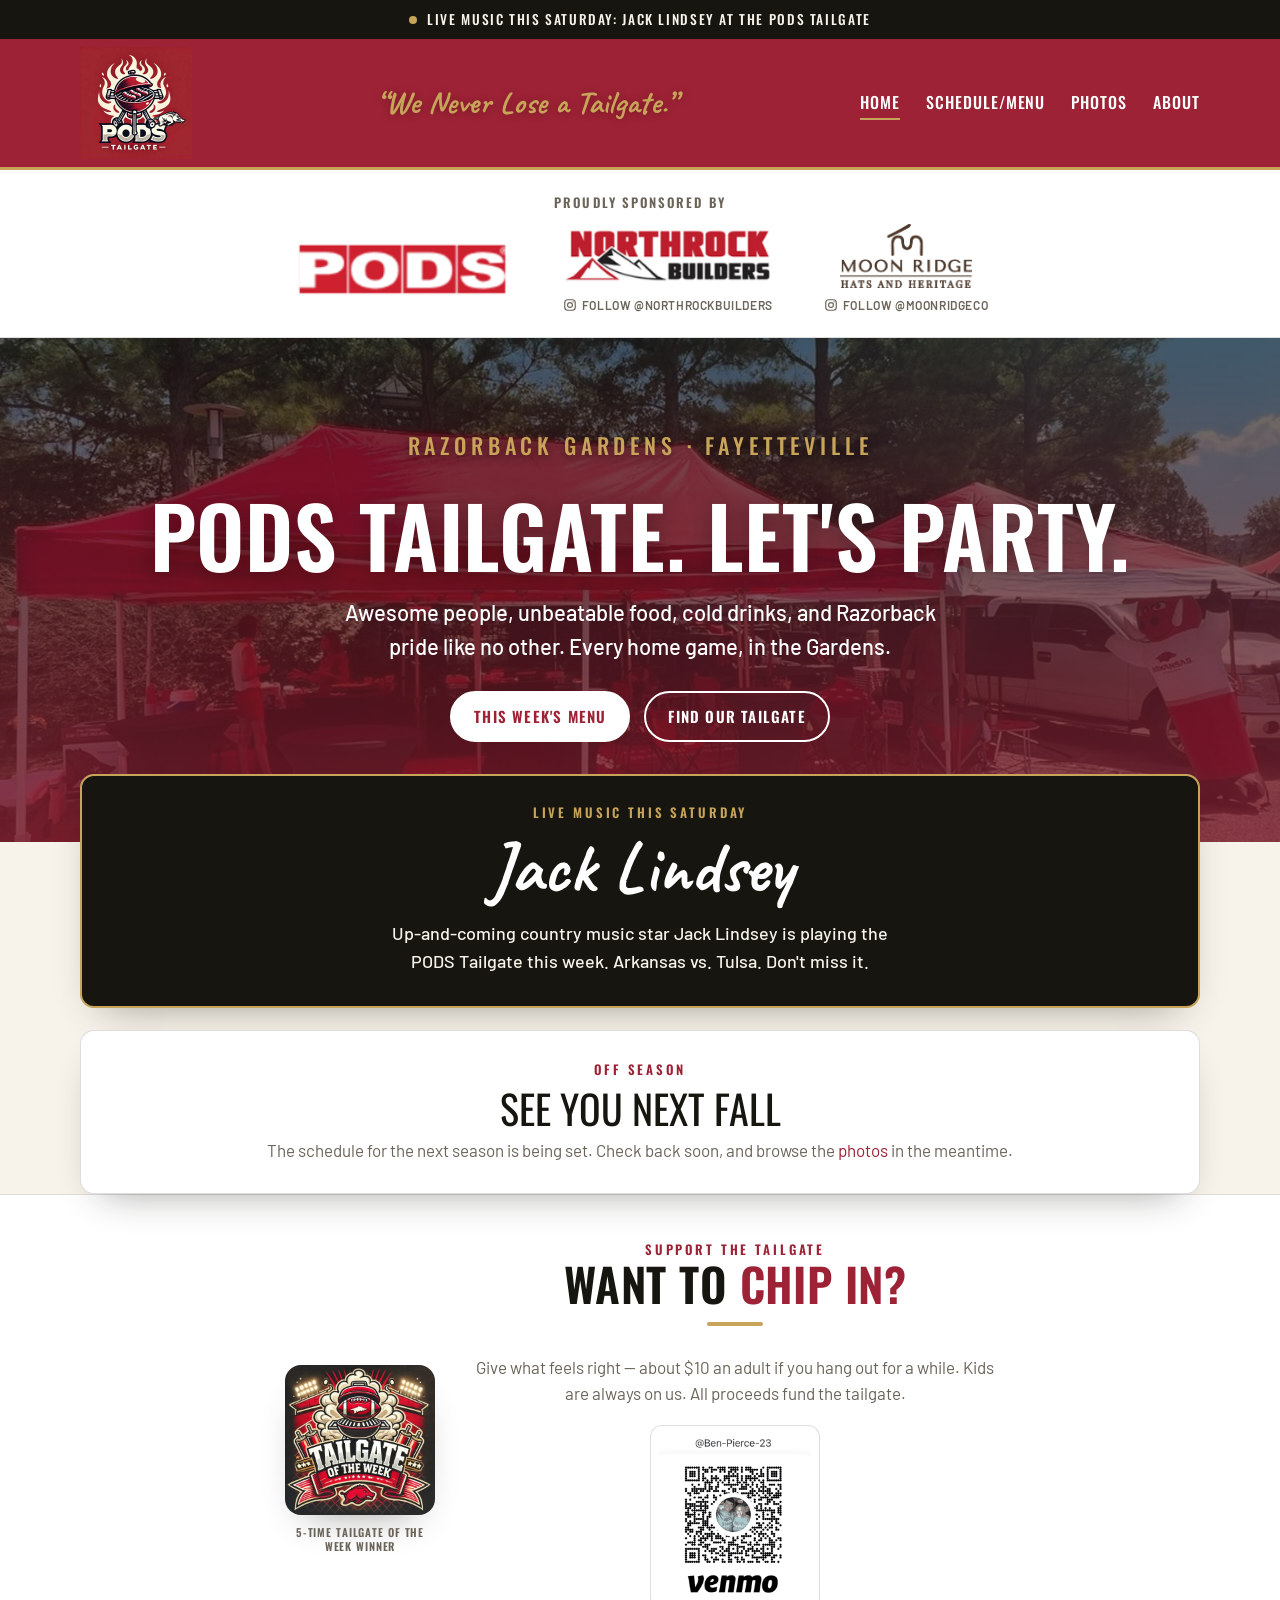
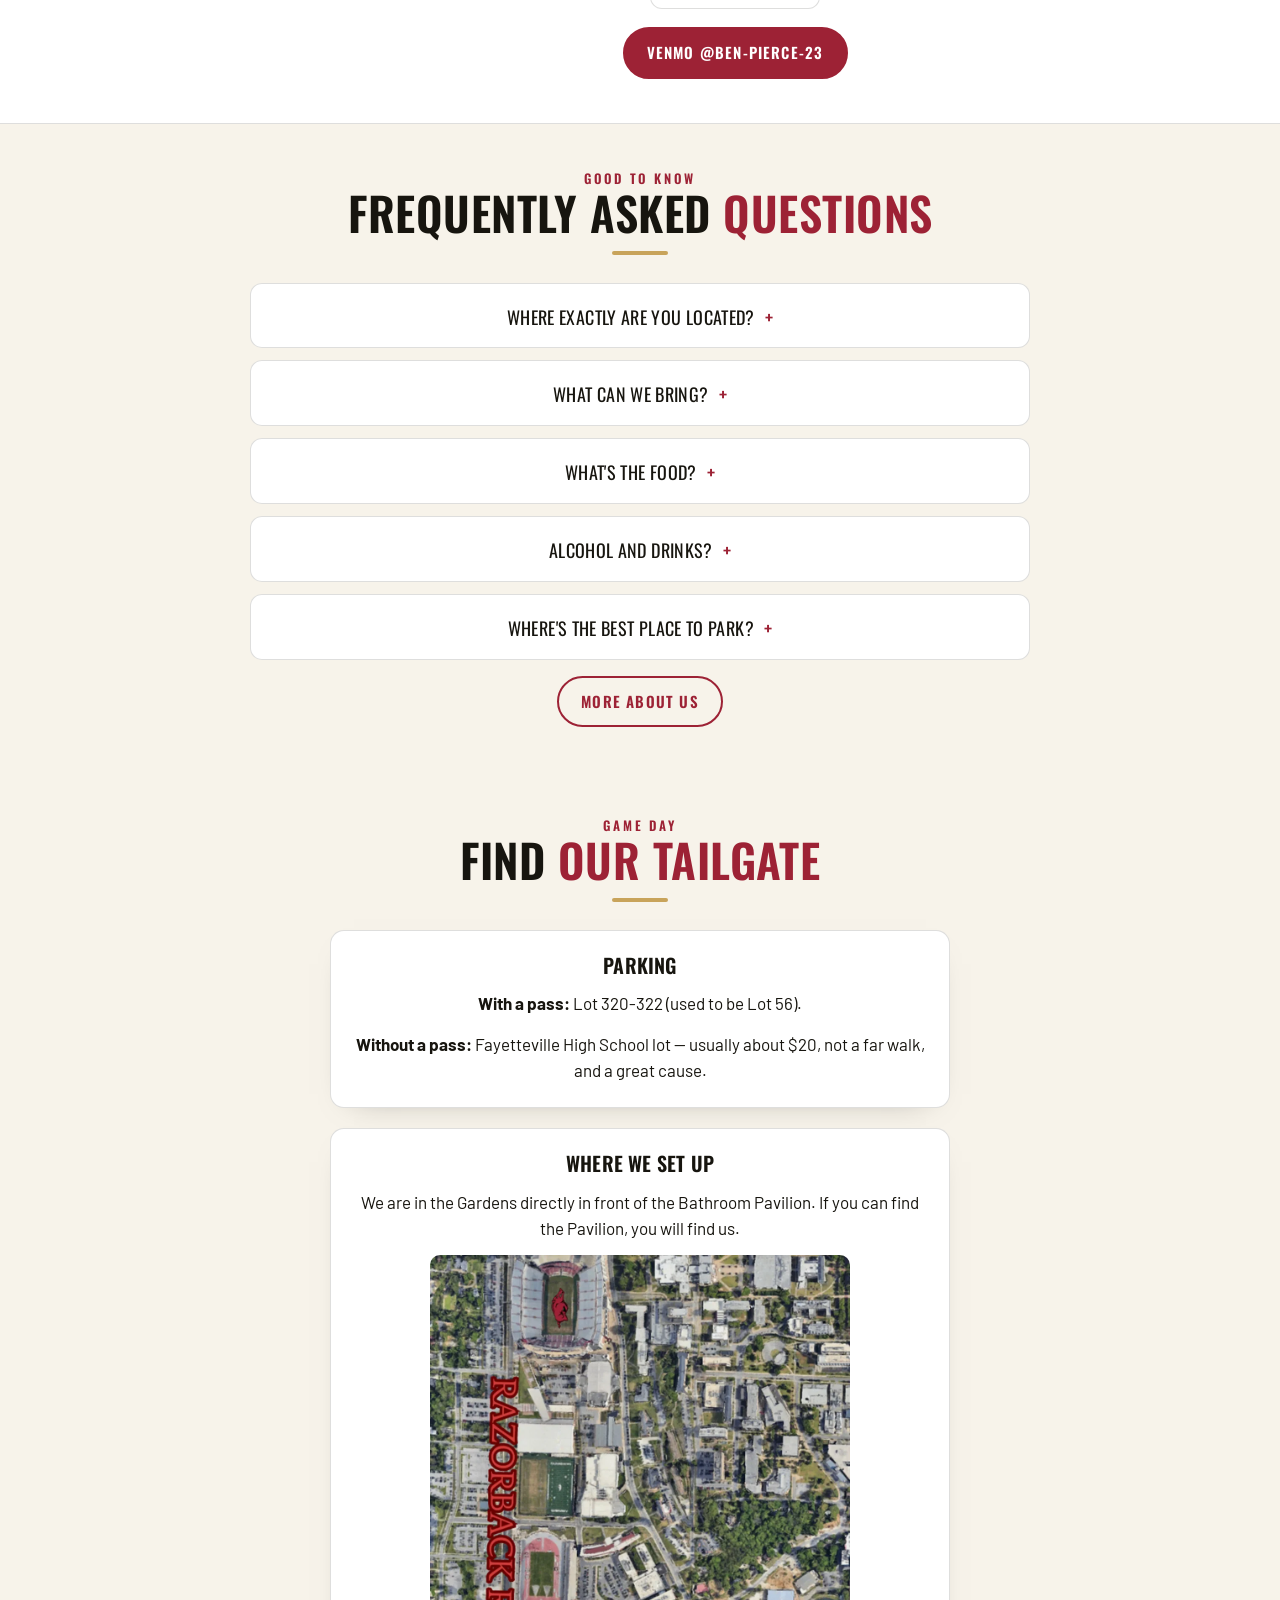
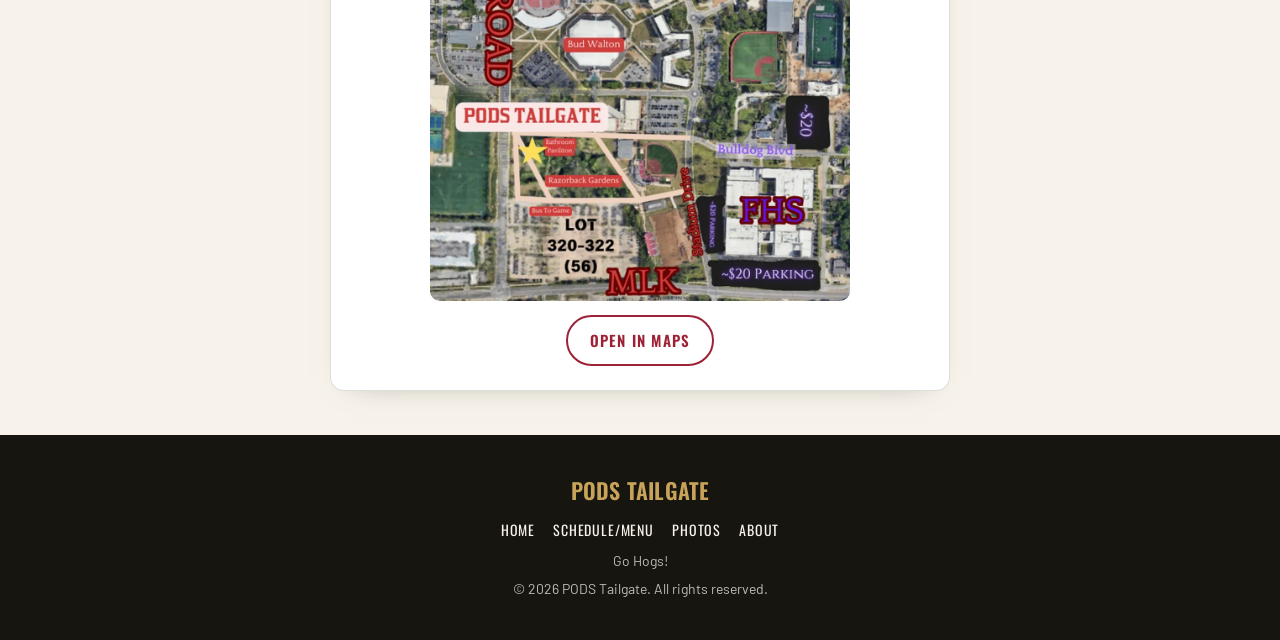
==== commit 81ff2a88: "Move the site to Tulsa week and feature Jack Lindsey live. Co-authored-by: Cursor <cursoragent@curso" ====
--- a/index.html
+++ b/index.html
@@ -51,6 +51,7 @@
     </section>
 
     <div class="wrap thisweek">
+      <div id="feature"></div>
       <div id="this-week"></div>
     </div>
 
--- a/assets/css/site.css
+++ b/assets/css/site.css
@@ -396,6 +396,49 @@
   z-index: 5;
 }
 
+#feature:empty {
+  display: none;
+}
+
+.feature {
+  background: var(--ink);
+  color: var(--cream);
+  border-radius: var(--radius);
+  border: 2px solid var(--gold);
+  text-align: center;
+  padding: 26px 22px 30px;
+  margin-bottom: 22px;
+  box-shadow: var(--shadow);
+}
+
+.feature__kicker {
+  font-family: var(--font-display);
+  text-transform: uppercase;
+  letter-spacing: 0.22em;
+  font-size: 13px;
+  font-weight: 600;
+  color: var(--gold);
+}
+
+.feature__name {
+  font-family: var(--font-script);
+  font-size: clamp(42px, 8vw, 72px);
+  font-weight: 700;
+  line-height: 1.05;
+  color: #fff;
+  margin: 8px 0 14px;
+  text-transform: none;
+  letter-spacing: 0;
+}
+
+.feature__text {
+  max-width: 540px;
+  margin: 0 auto;
+  font-size: 18px;
+  font-weight: 500;
+  color: var(--cream);
+}
+
 .gamecard {
   background: var(--paper);
   border-radius: var(--radius);
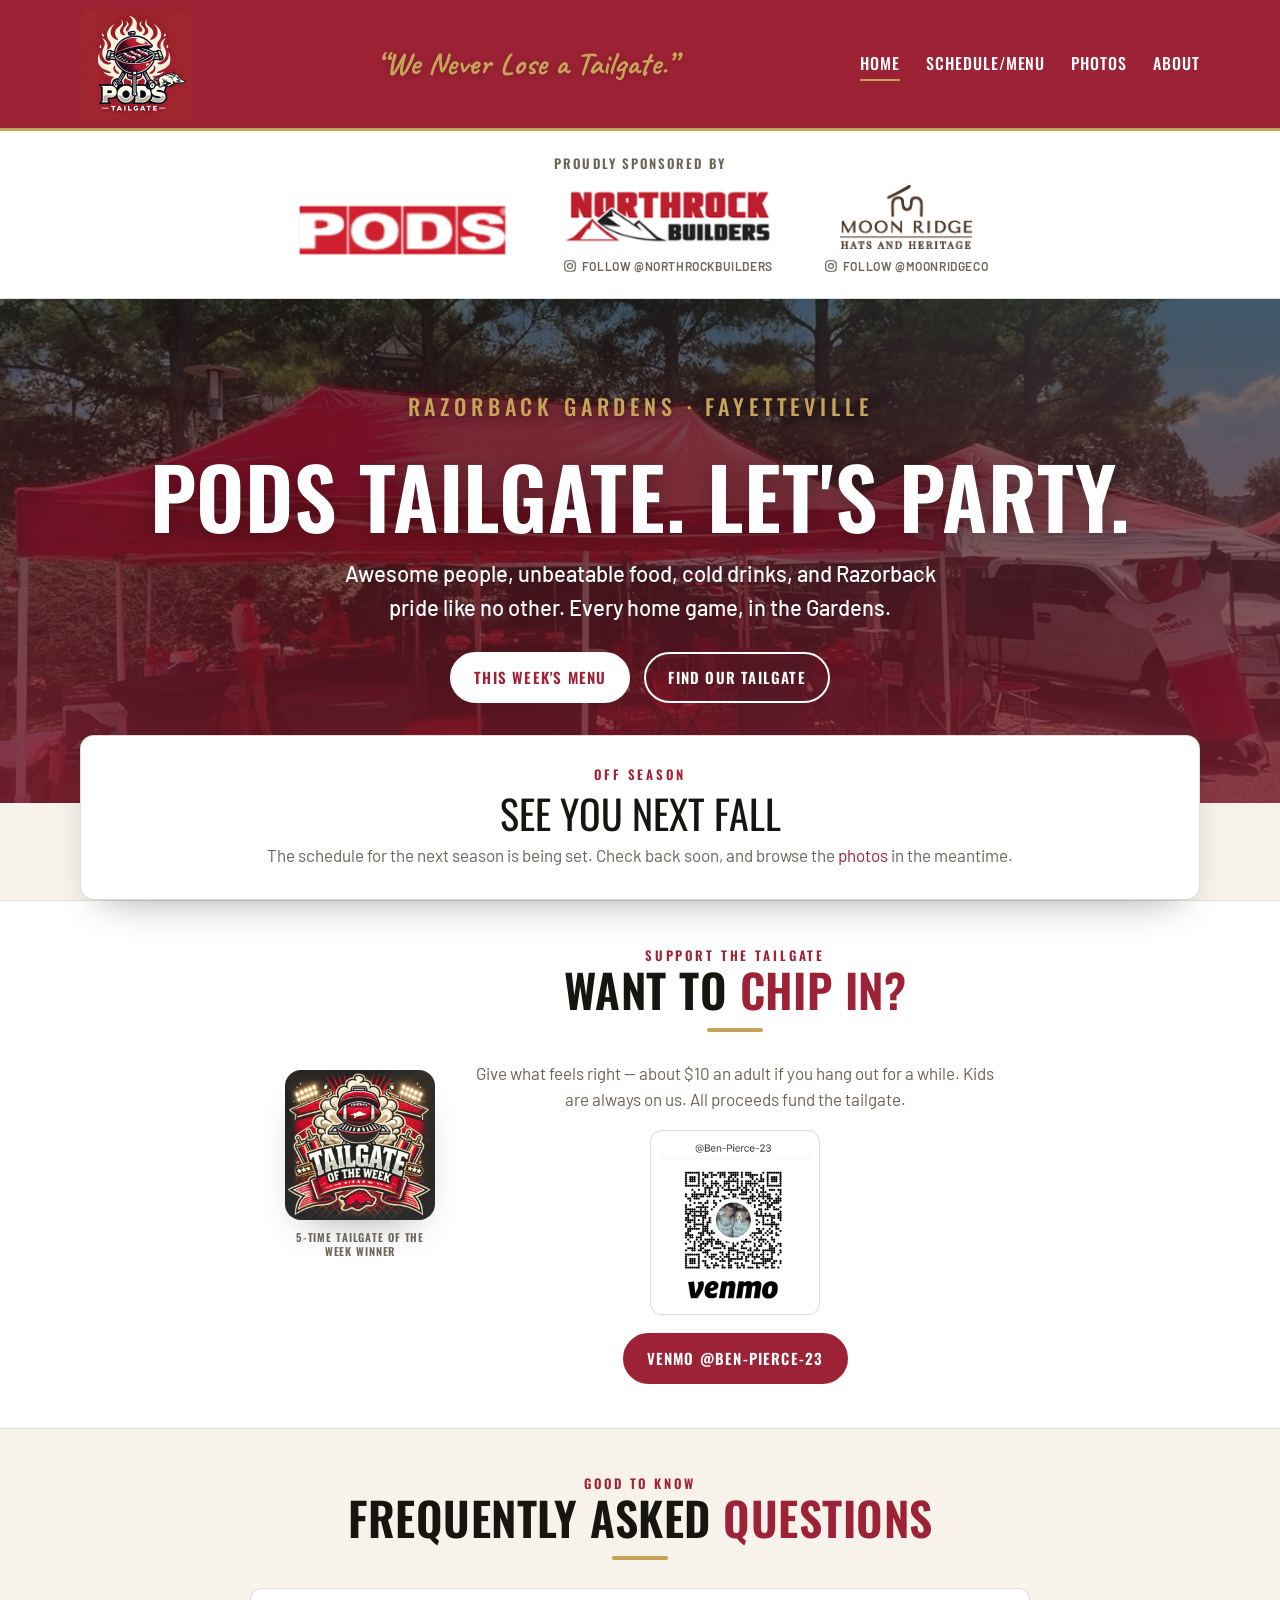
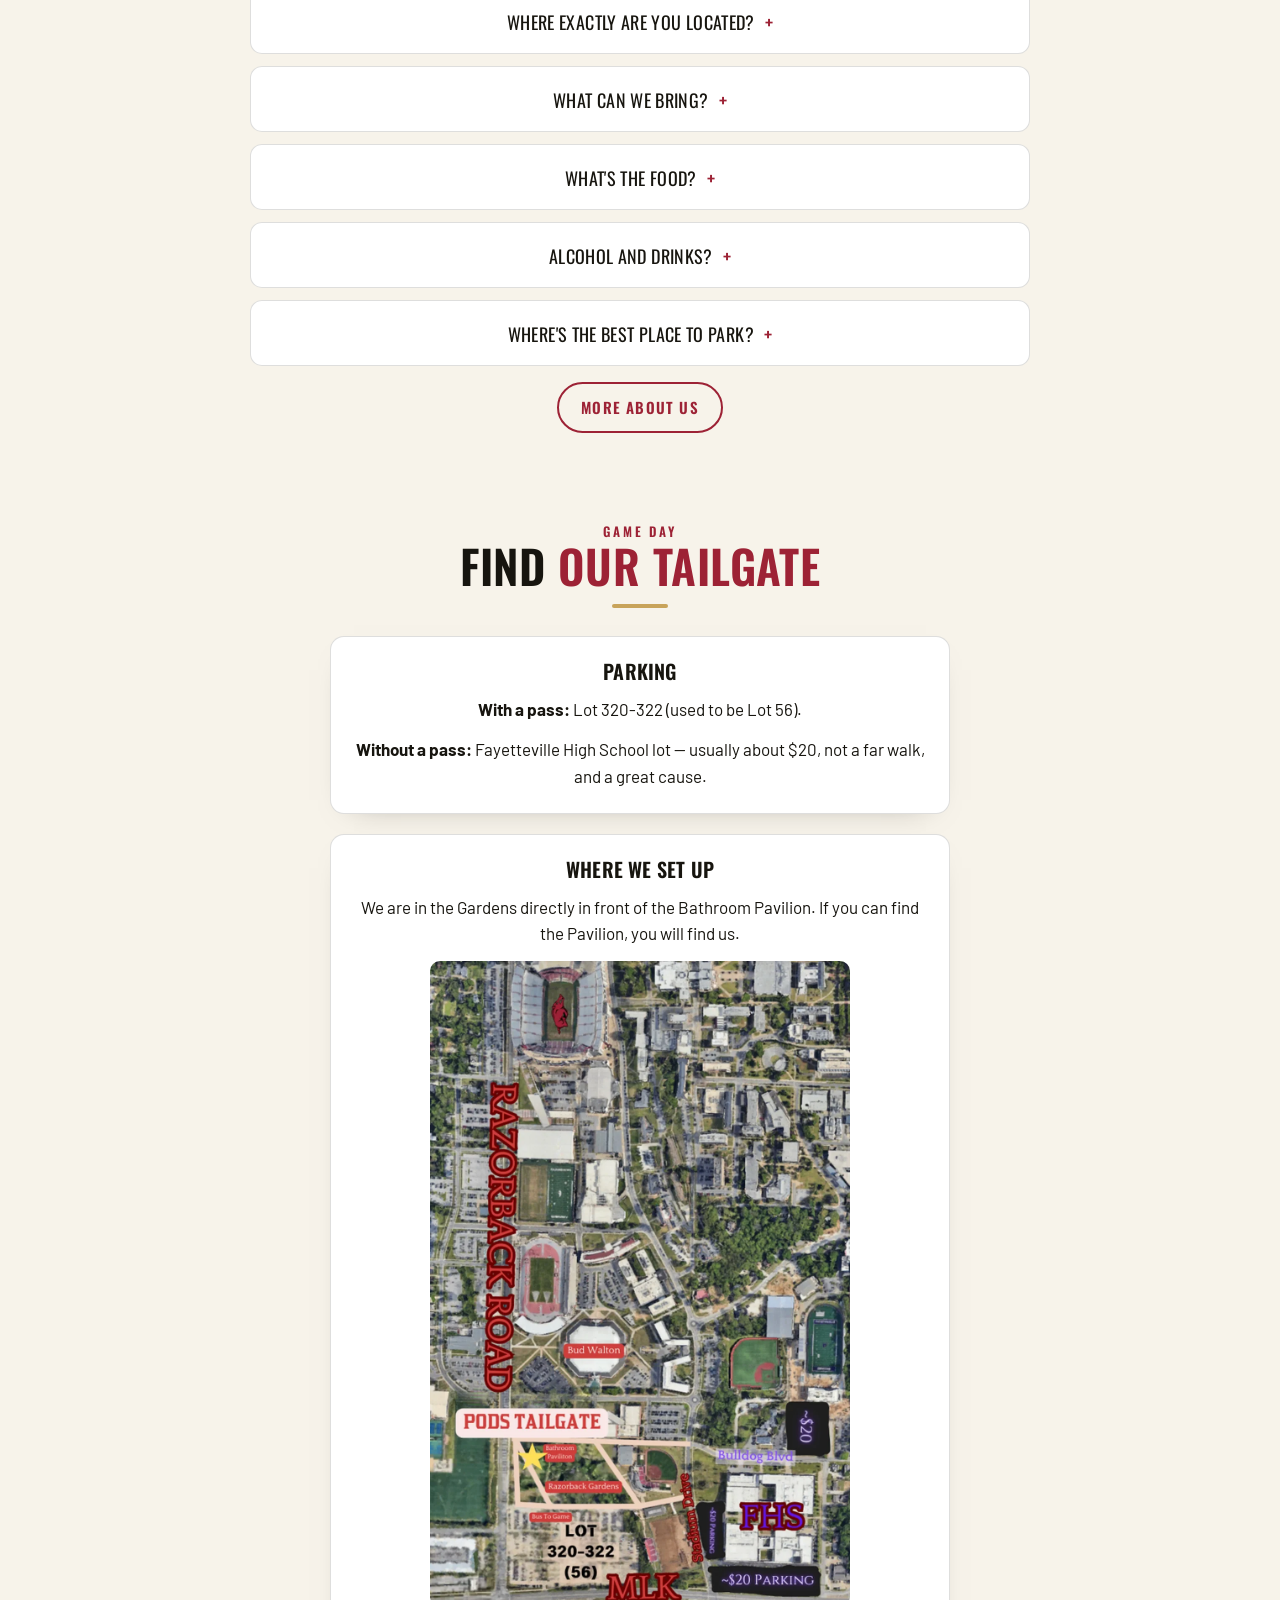
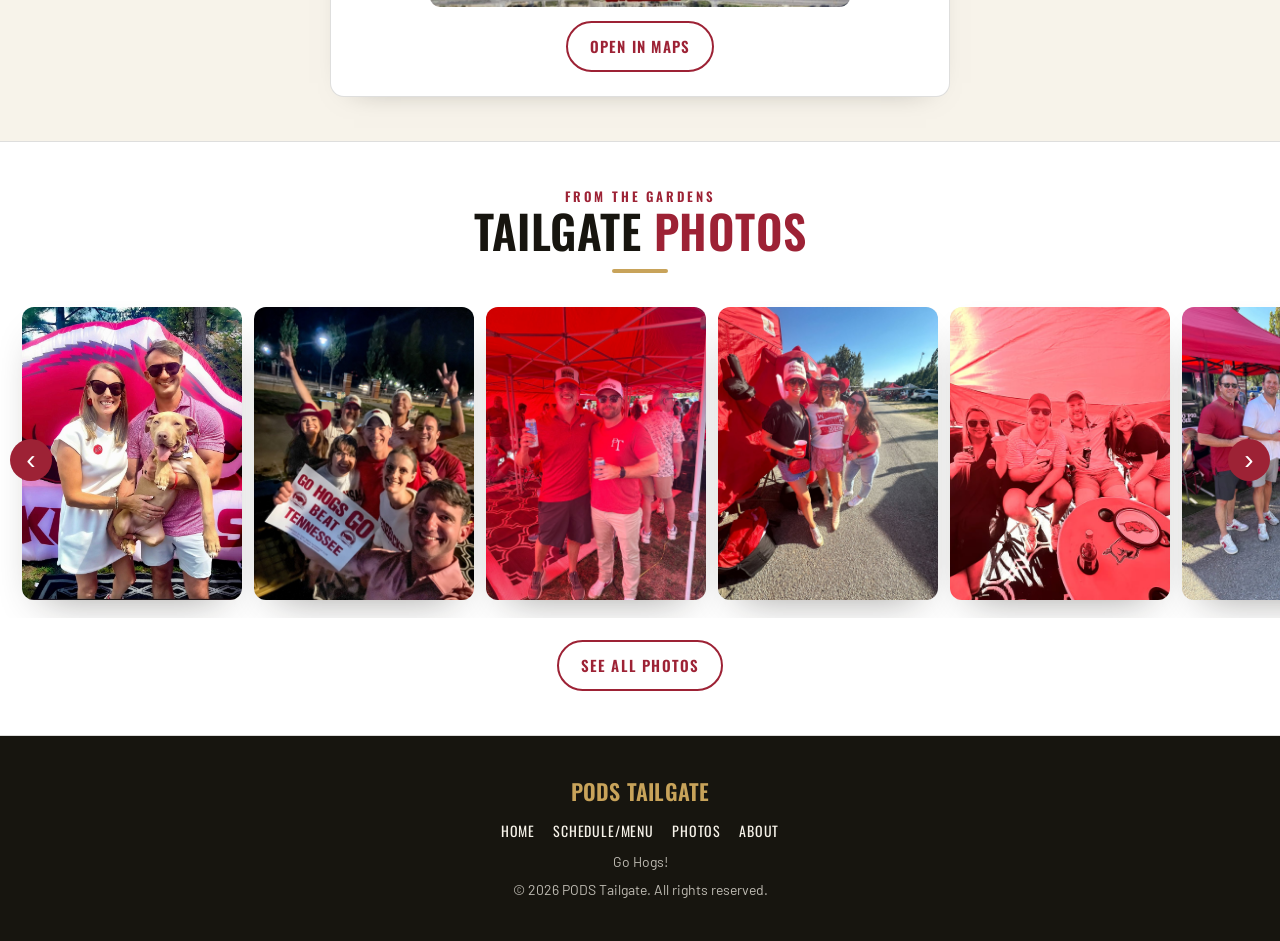
==== commit 3b353308: "Fold Tennessee photos into The Vault, pin the hog shot first, and add a home-page photo carousel. Co" ====
--- a/index.html
+++ b/index.html
@@ -75,6 +75,19 @@
         <div class="logistics-stack" id="logistics"></div>
       </div>
     </section>
+
+    <section class="section section--tight section--paper" id="home-photos">
+      <div class="wrap home-photos__head">
+        <p class="eyebrow">From the Gardens</p>
+        <h2 class="section__title">Tailgate <span>Photos</span></h2>
+      </div>
+      <div class="photo-rail-wrap">
+        <button type="button" class="photo-rail__nav photo-rail__nav--prev" aria-label="Previous photos">&#8249;</button>
+        <div class="photo-rail" id="photo-rail"></div>
+        <button type="button" class="photo-rail__nav photo-rail__nav--next" aria-label="Next photos">&#8250;</button>
+      </div>
+      <p class="home-photos__more"><a class="btn btn--ghost" href="photos.html">See all photos</a></p>
+    </section>
   </main>
 
   <footer class="site-footer">
--- a/assets/css/site.css
+++ b/assets/css/site.css
@@ -38,7 +38,8 @@
 /* keep anchor targets clear of the sticky header */
 .section,
 .thisweek,
-.gallery-group {
+.gallery-group,
+#home-photos {
   scroll-margin-top: 150px;
 }
 
@@ -170,6 +171,12 @@
   transform: translateY(-1px);
   background: var(--cardinal-dark);
   border-color: var(--cardinal-dark);
+}
+
+.btn:disabled {
+  opacity: 0.45;
+  cursor: not-allowed;
+  transform: none;
 }
 
 .btn--ghost {
@@ -389,6 +396,10 @@
   flex-wrap: wrap;
 }
 
+body.has-feature .hero {
+  padding: 56px 22px 150px;
+}
+
 /* this-week card */
 .thisweek {
   margin-top: -68px;
@@ -396,6 +407,10 @@
   z-index: 5;
 }
 
+body.has-feature .thisweek {
+  margin-top: -118px;
+}
+
 #feature:empty {
   display: none;
 }
@@ -406,27 +421,33 @@
   border-radius: var(--radius);
   border: 2px solid var(--gold);
   text-align: center;
-  padding: 26px 22px 30px;
   margin-bottom: 22px;
   box-shadow: var(--shadow);
-}
-
-.feature__kicker {
-  font-family: var(--font-display);
-  text-transform: uppercase;
-  letter-spacing: 0.22em;
+  overflow: hidden;
+}
+
+.feature__bar {
+  background: var(--gold);
+  color: var(--ink);
+  font-family: var(--font-display);
+  text-transform: uppercase;
+  letter-spacing: 0.18em;
   font-size: 13px;
-  font-weight: 600;
-  color: var(--gold);
+  font-weight: 700;
+  padding: 12px 16px;
+}
+
+.feature__body {
+  padding: 22px 22px 28px;
 }
 
 .feature__name {
   font-family: var(--font-script);
-  font-size: clamp(42px, 8vw, 72px);
+  font-size: clamp(48px, 9vw, 84px);
   font-weight: 700;
-  line-height: 1.05;
+  line-height: 0.95;
   color: #fff;
-  margin: 8px 0 14px;
+  margin: 0 0 16px;
   text-transform: none;
   letter-spacing: 0;
 }
@@ -439,6 +460,24 @@
   color: var(--cream);
 }
 
+@media (max-width: 620px) {
+  body.has-feature .hero {
+    padding: 40px 18px 130px;
+  }
+
+  body.has-feature .thisweek {
+    margin-top: -96px;
+  }
+
+  .feature__name {
+    font-size: clamp(40px, 12vw, 56px);
+  }
+
+  .feature__text {
+    font-size: 16px;
+  }
+}
+
 .gamecard {
   background: var(--paper);
   border-radius: var(--radius);
@@ -551,6 +590,82 @@
 .logistics-stack .card img {
   margin-inline: auto;
   width: min(420px, 100%);
+}
+
+.home-photos__head {
+  margin-bottom: 8px;
+}
+
+.home-photos__more {
+  margin-top: 22px;
+  text-align: center;
+}
+
+.photo-rail-wrap {
+  position: relative;
+}
+
+.photo-rail {
+  display: flex;
+  gap: 12px;
+  overflow-x: auto;
+  scroll-snap-type: x mandatory;
+  scroll-padding-inline: 22px;
+  -webkit-overflow-scrolling: touch;
+  padding: 6px 22px 18px;
+  scrollbar-width: thin;
+}
+
+.photo-rail__item {
+  flex: 0 0 auto;
+  scroll-snap-align: start;
+  width: min(220px, 58vw);
+  aspect-ratio: 3 / 4;
+  border-radius: 12px;
+  overflow: hidden;
+  background: rgba(0, 0, 0, 0.06);
+  box-shadow: var(--shadow);
+}
+
+.photo-rail__item img {
+  width: 100%;
+  height: 100%;
+  object-fit: cover;
+}
+
+.photo-rail__item:hover {
+  text-decoration: none;
+}
+
+.photo-rail__nav {
+  position: absolute;
+  top: 50%;
+  transform: translateY(-50%);
+  z-index: 2;
+  width: 42px;
+  height: 42px;
+  border: 0;
+  border-radius: 50%;
+  background: var(--cardinal);
+  color: #fff;
+  font-size: 28px;
+  line-height: 1;
+  cursor: pointer;
+  box-shadow: var(--shadow);
+}
+
+.photo-rail__nav--prev {
+  left: 10px;
+}
+
+.photo-rail__nav--next {
+  right: 10px;
+}
+
+@media (max-width: 760px) {
+  .photo-rail__nav {
+    display: none;
+  }
 }
 
 .card {
@@ -962,11 +1077,182 @@
   box-shadow: var(--shadow);
 }
 
+/* fan album upload */
+.album-drop {
+  max-width: 640px;
+  margin: 0 auto 28px;
+  padding: 28px 22px 22px;
+  border: 2px dashed var(--line);
+  border-radius: var(--radius);
+  background: var(--paper);
+  text-align: center;
+}
+
+.album-drop.is-drag {
+  border-color: var(--gold);
+  background: #fff8e8;
+}
+
+.album-drop.is-busy {
+  opacity: 0.7;
+  pointer-events: none;
+}
+
+.album-drop.is-pending {
+  background: rgba(255, 255, 255, 0.55);
+}
+
+.album-drop__title {
+  font-family: var(--font-display);
+  text-transform: uppercase;
+  letter-spacing: 0.06em;
+  font-size: 20px;
+  margin-bottom: 4px;
+}
+
+.album-drop__hint {
+  color: var(--muted);
+  font-size: 15px;
+  margin-bottom: 16px;
+}
+
+.album-drop__actions {
+  display: flex;
+  flex-wrap: wrap;
+  justify-content: center;
+  gap: 10px;
+  margin-bottom: 14px;
+}
+
+.album-filebtn {
+  position: relative;
+  display: inline-flex;
+}
+
+.album-filebtn__input {
+  position: absolute;
+  inset: 0;
+  z-index: 2;
+  width: 100%;
+  height: 100%;
+  margin: 0;
+  opacity: 0;
+  cursor: pointer;
+}
+
+.album-filebtn .btn {
+  pointer-events: none;
+}
+
+.album-filebtn.is-disabled {
+  pointer-events: none;
+  opacity: 0.45;
+}
+
+.album-drop__meta {
+  color: var(--muted);
+  font-size: 13px;
+}
+
+.album-stage {
+  margin-top: 18px;
+  padding-top: 16px;
+  border-top: 1px solid var(--line);
+}
+
+.album-stage[hidden] {
+  display: none;
+}
+
+.album-stage__previews {
+  display: flex;
+  flex-wrap: wrap;
+  justify-content: center;
+  gap: 8px;
+  margin-bottom: 14px;
+}
+
+.album-stage__previews img {
+  width: 96px;
+  height: 96px;
+  object-fit: cover;
+  border-radius: 8px;
+  background: rgba(0, 0, 0, 0.06);
+}
+
+.album-stage__go {
+  display: flex;
+  flex-wrap: wrap;
+  justify-content: center;
+  gap: 10px;
+}
+
+.album-stage #album-send {
+  min-width: 220px;
+  padding: 14px 28px;
+  font-size: 16px;
+}
+
+.album-status {
+  text-align: center;
+  margin: -8px auto 20px;
+  max-width: 640px;
+  font-weight: 600;
+}
+
+.album-status.is-ok {
+  color: var(--cardinal);
+}
+
+.album-status.is-err {
+  color: var(--cardinal-dark);
+}
+
+.album-queue {
+  display: flex;
+  flex-wrap: wrap;
+  justify-content: center;
+  gap: 8px;
+  margin: -8px auto 22px;
+  max-width: 720px;
+}
+
+.album-chip {
+  font-size: 13px;
+  padding: 6px 12px;
+  border-radius: 999px;
+  background: var(--paper);
+  border: 1px solid var(--line);
+  color: var(--muted);
+}
+
+.album-chip.is-ok {
+  border-color: var(--gold);
+  color: var(--ink);
+}
+
+.album-chip.is-err {
+  border-color: var(--cardinal);
+  color: var(--cardinal);
+}
+
+.album-empty {
+  text-align: center;
+  padding: 8px 0 12px;
+}
+
+.album-count {
+  display: inline-block;
+  margin-left: 6px;
+  font-weight: 600;
+  color: var(--ink);
+}
+
 .lightbox {
   position: fixed;
   inset: 0;
   background: rgba(15, 13, 9, 0.92);
-  z-index: 60;
+  z-index: 80;
   display: flex;
   align-items: center;
   justify-content: center;
@@ -1032,6 +1318,10 @@
   font-weight: 500;
 }
 
+.page-hero .btn {
+  margin-top: 18px;
+}
+
 /* footer */
 .site-footer {
   background: var(--ink);
@@ -1127,3 +1417,165 @@
     columns: 1;
   }
 }
+
+/* ---------- feature: event list (used by special editions) ---------- */
+.feature__events {
+  list-style: none;
+  display: grid;
+  grid-template-columns: repeat(auto-fit, minmax(180px, 1fr));
+  gap: 12px;
+  max-width: 760px;
+  margin: 22px auto 0;
+}
+
+.feature__events li {
+  border: 1px solid rgba(255, 255, 255, 0.18);
+  border-radius: 12px;
+  padding: 14px 14px 16px;
+  background: rgba(255, 255, 255, 0.04);
+  display: grid;
+  gap: 4px;
+}
+
+.feature__events b {
+  font-family: var(--font-display);
+  text-transform: uppercase;
+  letter-spacing: 0.08em;
+  font-size: 16px;
+  color: var(--gold);
+}
+
+.feature__events span {
+  font-size: 15.5px;
+  color: var(--cream);
+}
+
+/* =========================================================
+   HALLOWEEN EDITION
+   Switched on by an "edition": { "theme": "halloween" } on the
+   next game in data/schedule.json. Turns off by itself after.
+   ========================================================= */
+body.theme-halloween {
+  --cardinal: #d9581a;
+  --cardinal-dark: #a8410f;
+  --gold: #ff9f1c;
+  --ink: #15101b;
+  --purple: #4c206e;
+  --font-spooky: "Creepster", var(--font-display);
+}
+
+body.theme-halloween .site-header {
+  background: var(--ink);
+  border-bottom-color: var(--cardinal);
+}
+
+body.theme-halloween .announce {
+  background: var(--purple);
+}
+
+body.theme-halloween .hero,
+body.theme-halloween .page-hero {
+  background:
+    linear-gradient(rgba(21, 16, 27, 0.78), rgba(76, 32, 110, 0.9)),
+    url("../img/hog-pattern.jpg") center / cover no-repeat;
+}
+
+body.theme-halloween .hero {
+  overflow: hidden;
+}
+
+body.theme-halloween .hero h1,
+body.theme-halloween .page-hero h1 {
+  font-family: var(--font-spooky);
+  font-weight: 400;
+  letter-spacing: 0.02em;
+  color: var(--gold);
+  text-shadow: 0 0 22px rgba(255, 120, 20, 0.45), 0 4px 24px rgba(0, 0, 0, 0.5);
+}
+
+/* little bat flock drifting across the hero */
+body.theme-halloween .hero::before {
+  content: "";
+  position: absolute;
+  inset: 0;
+  pointer-events: none;
+  opacity: 0.85;
+  background-repeat: no-repeat;
+  background-image:
+    url("data:image/svg+xml,%3Csvg xmlns='http://www.w3.org/2000/svg' viewBox='0 0 40 20'%3E%3Cpath fill='%23000' d='M20 6c1-2 2-3 3-3l1 2c2-3 6-4 9-2 2 1 4 4 7 4-3 1-5 3-6 6-2-2-5-2-7 0-1-2-3-2-4-1l-3 4-3-4c-1-1-3-1-4 1-2-2-5-2-7 0-1-3-3-5-6-6 3 0 5-3 7-4 3-2 7-1 9 2l1-2c1 0 2 1 3 3z'/%3E%3C/svg%3E"),
+    url("data:image/svg+xml,%3Csvg xmlns='http://www.w3.org/2000/svg' viewBox='0 0 40 20'%3E%3Cpath fill='%23000' d='M20 6c1-2 2-3 3-3l1 2c2-3 6-4 9-2 2 1 4 4 7 4-3 1-5 3-6 6-2-2-5-2-7 0-1-2-3-2-4-1l-3 4-3-4c-1-1-3-1-4 1-2-2-5-2-7 0-1-3-3-5-6-6 3 0 5-3 7-4 3-2 7-1 9 2l1-2c1 0 2 1 3 3z'/%3E%3C/svg%3E"),
+    url("data:image/svg+xml,%3Csvg xmlns='http://www.w3.org/2000/svg' viewBox='0 0 40 20'%3E%3Cpath fill='%23000' d='M20 6c1-2 2-3 3-3l1 2c2-3 6-4 9-2 2 1 4 4 7 4-3 1-5 3-6 6-2-2-5-2-7 0-1-2-3-2-4-1l-3 4-3-4c-1-1-3-1-4 1-2-2-5-2-7 0-1-3-3-5-6-6 3 0 5-3 7-4 3-2 7-1 9 2l1-2c1 0 2 1 3 3z'/%3E%3C/svg%3E"),
+    url("data:image/svg+xml,%3Csvg xmlns='http://www.w3.org/2000/svg' viewBox='0 0 40 20'%3E%3Cpath fill='%23000' d='M20 6c1-2 2-3 3-3l1 2c2-3 6-4 9-2 2 1 4 4 7 4-3 1-5 3-6 6-2-2-5-2-7 0-1-2-3-2-4-1l-3 4-3-4c-1-1-3-1-4 1-2-2-5-2-7 0-1-3-3-5-6-6 3 0 5-3 7-4 3-2 7-1 9 2l1-2c1 0 2 1 3 3z'/%3E%3C/svg%3E");
+  background-size: 64px 32px, 40px 20px, 52px 26px, 30px 15px;
+  background-position: 8% 18%, 22% 34%, 86% 14%, 74% 30%;
+  animation: bats-drift 7s ease-in-out infinite alternate;
+}
+
+/* glowing harvest moon behind the headline */
+body.theme-halloween .hero::after {
+  content: "";
+  position: absolute;
+  width: 220px;
+  height: 220px;
+  right: 6%;
+  top: 6%;
+  border-radius: 50%;
+  background: radial-gradient(circle at 40% 40%, #ffd28a, #ff9f1c 55%, rgba(255, 159, 28, 0) 72%);
+  opacity: 0.35;
+  pointer-events: none;
+  z-index: 0;
+}
+
+body.theme-halloween .hero > * {
+  position: relative;
+  z-index: 1;
+}
+
+@keyframes bats-drift {
+  from {
+    transform: translate(0, 0);
+  }
+  to {
+    transform: translate(18px, -10px);
+  }
+}
+
+@media (prefers-reduced-motion: reduce) {
+  body.theme-halloween .hero::before {
+    animation: none;
+  }
+}
+
+@media (max-width: 620px) {
+  body.theme-halloween .hero::after {
+    width: 130px;
+    height: 130px;
+    right: -20px;
+    top: 10px;
+  }
+}
+
+body.theme-halloween .feature {
+  background:
+    radial-gradient(circle at 50% 0%, rgba(255, 159, 28, 0.16), transparent 60%),
+    var(--ink);
+  border-color: var(--cardinal);
+}
+
+body.theme-halloween .feature__bar {
+  background: linear-gradient(90deg, var(--cardinal), var(--gold));
+  color: var(--ink);
+}
+
+body.theme-halloween .feature__name {
+  color: #f4e9d8;
+  text-shadow: 0 2px 14px rgba(255, 159, 28, 0.22);
+}
+
+body.theme-halloween .gamecard__top {
+  background: var(--purple);
+}
+
+body.theme-halloween .site-footer {
+  background: var(--ink);
+}
